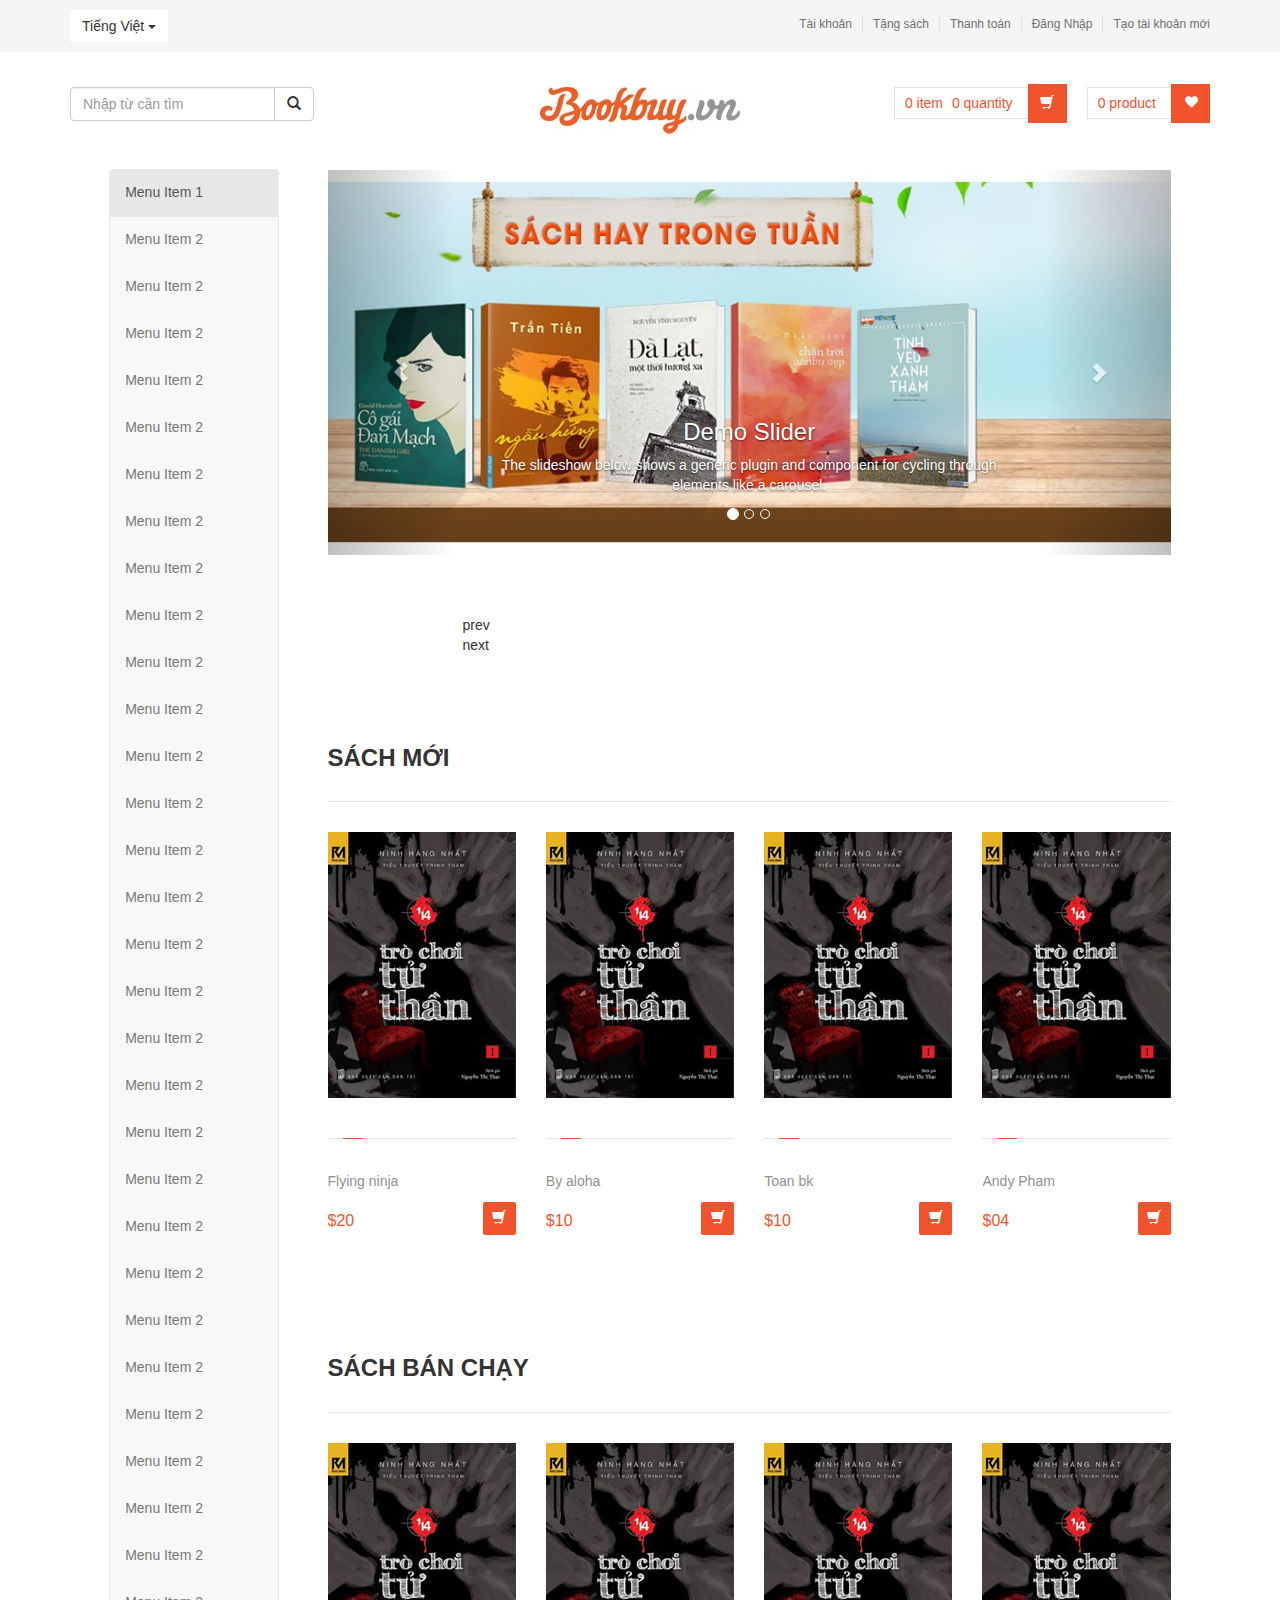
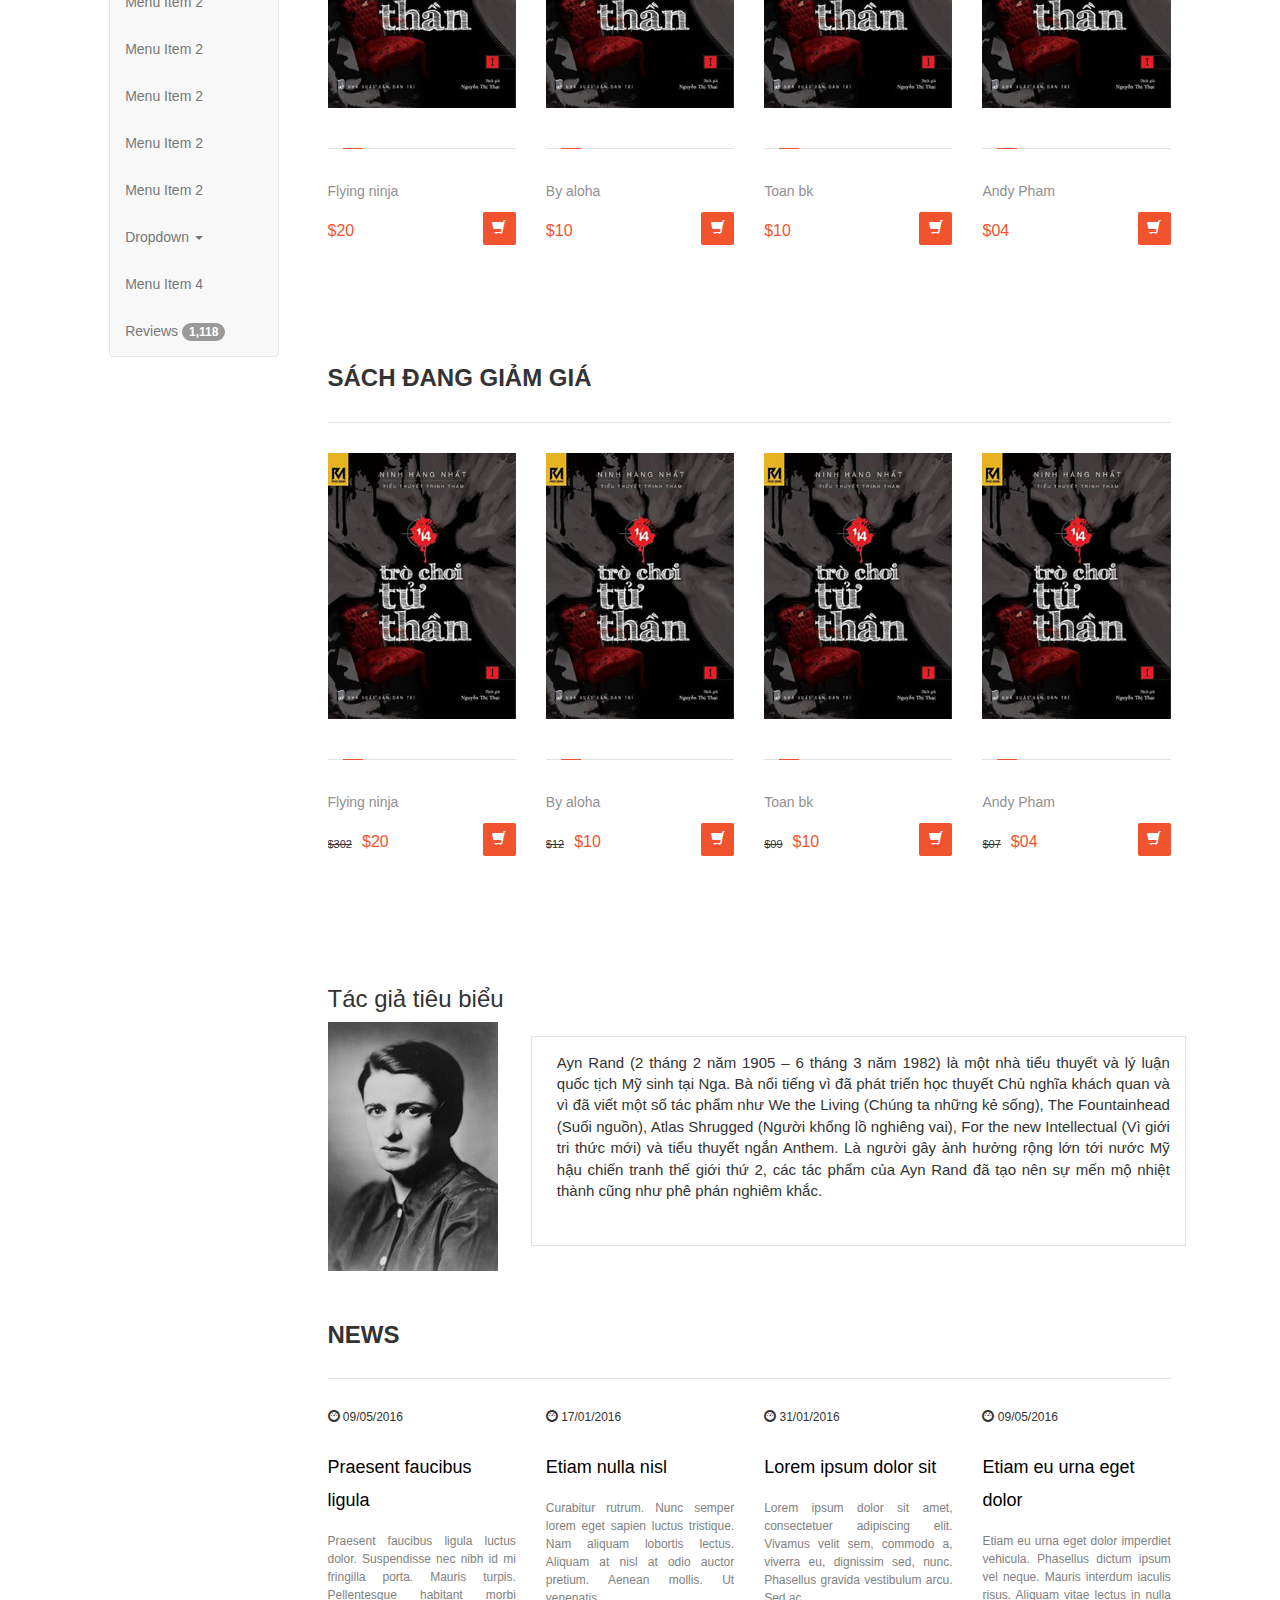
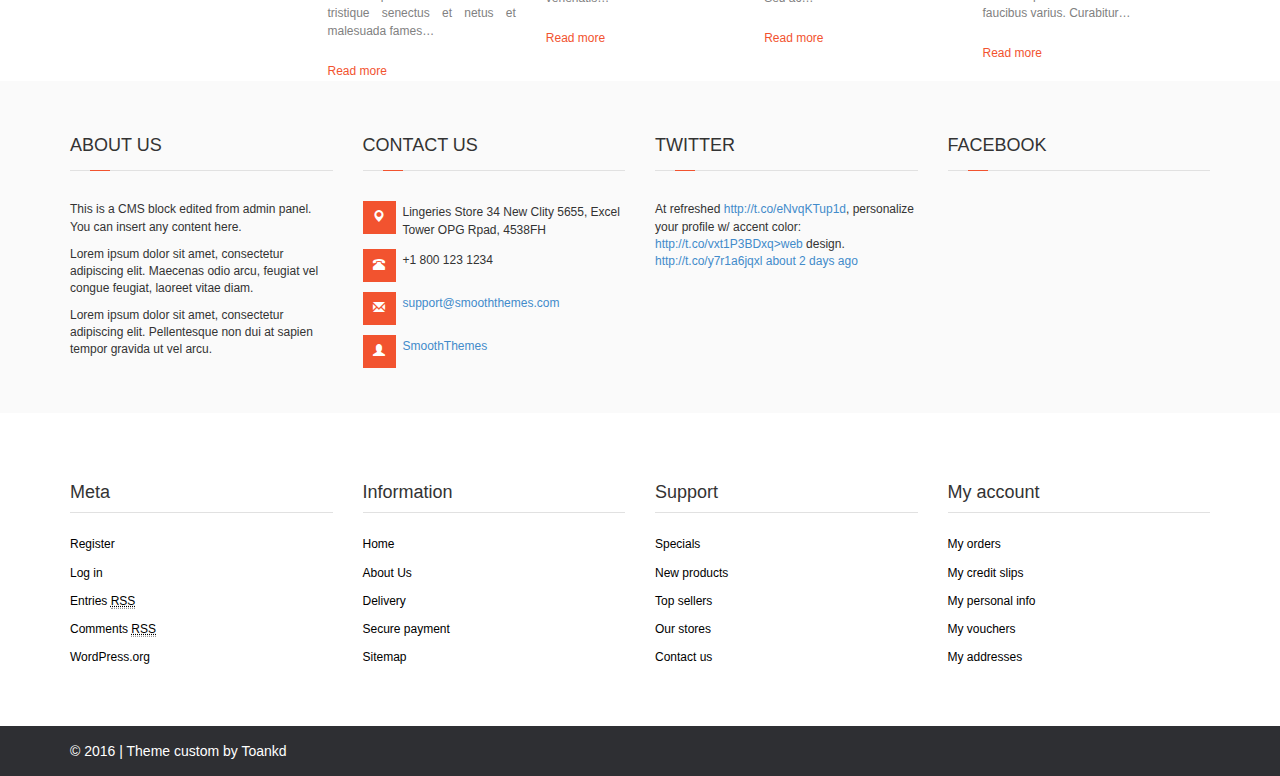
==== Finish/index.html @ 4d261373 "New" ====
<!DOCTYPE html>
<html lang="en">
<head>
	<meta charset="utf-8">
	<meta name="viewport" content="width=device-width, initial-scale=1.0">
	<meta name="description" content="">
	<meta name="author" content="">
	<link rel="shortcut icon" href="ico/favicon.png">
	<title>Jumbotron Template for Bootstrap</title>
	<!-- Bootstrap core CSS -->
	<link href="css/bootstrap.min.css" rel="stylesheet">
	<!-- Custom styles for this template -->
	<link href="css/style.css" rel="stylesheet">
	<link rel="stylesheet" href="owlcarousel/owl.carousel.min.css">
	<link rel="stylesheet" href="owlcarousel/owl.theme.default.min.css">
	<!-- Just for debugging purposes. Don't actually copy this line! -->
	<!--[if lt IE 9]><script src="js/ie8-responsive-file-warning.js"></script><![endif]-->
	<!-- HTML5 shim and Respond.js IE8 support of HTML5 elements and media queries -->
	<!--[if lt IE 9]>
	<script src="https://oss.maxcdn.com/libs/html5shiv/3.7.0/html5shiv.js"></script>
	<script src="https://oss.maxcdn.com/libs/respond.js/1.3.0/respond.min.js"></script>
	<![endif]-->
</head>
<body>
	<header>
		<div class="top-bar">
			<div class="container">
				<div class="row">
					<div class="col-sm-12">
						<div class="pull-left">
							<div class="lang">
								<div class="btn-group">
									<button type="button" class="btn btn-default dropdown-toggle no-border" data-toggle="dropdown">
										Tiếng Việt <span class="caret"></span>
									</button>
									<ul class="dropdown-menu no-border" role="menu">
										<li><a href="#">English</a></li>

									</ul>
								</div>
							</div>
						</div>
						<div class="pull-right">
							<ul class="list-unstyled top-links">
								<li><a href="#">Tài khoản</a></li>
								<li><a href="#">Tặng sách</a></li>
								<li><a href="#">Thanh toán</a></li>
								<li><a href="#">Đăng Nhập</a></li>
								<li><a href="#">Tạo tài khoản mới</a></li>
							</ul>
						</div>
					</div>
				</div>
			</div>
		</div><!--end .top-bar-->

		<div class="main-header">
			<div class="container">
				<div class="row">
					<div class="col-sm-4 search-w">
						<div class="input-group">
							<input type="text" class="form-control" placeholder="Nhập từ cần tìm">
							<span class="input-group-btn">
								<button class="btn btn-default" type="button"><i class="glyphicon glyphicon-search"></i></button>
							</span>
						</div>
					</div>
					<div class="col-sm-4">
						<div class="logo text-center">
							<a href="#"><img src="img/logo-new.jpg" alt="Logo" /></a>
						</div>
					</div>
					<div class="col-sm-4">
						<div class="pull-right">
							<div class="cart-wish-w">
								<div class="cart-w">
									<div class="cart-info">
										<span>
											<strong>0 item</strong>
											<strong>0 quantity</strong>
										</span>
										<a href="#" class="btn-cart">
											<i class="glyphicon glyphicon-shopping-cart"></i>
										</a>
									</div>
								</div>
								<div class="wishlist-w">
									<div class="wishlist-info">
										<span>
											<strong>0 product</strong>
										</span>
										<a href="#" class="btn-cart">
											<i class="glyphicon glyphicon-heart"></i>
										</a>
									</div>
								</div>
							</div>
						</div>
					</div>
				</div>
			</div>
		</div><!--end .header-header-->

		<div class="row">
			<div class="col-sm-2 col-sm-offset-1">
				<div class="sidebar-nav">
					<div class="navbar navbar-default" role="navigation">
						<div class="navbar-header">
							<button type="button" class="navbar-toggle" data-toggle="collapse" data-target=".sidebar-navbar-collapse">
								<span class="sr-only">Toggle navigation</span>
								<span class="icon-bar"></span>
								<span class="icon-bar"></span>
								<span class="icon-bar"></span>
							</button>
							<span class="visible-xs navbar-brand">Sidebar menu</span>
						</div>
						<div class="navbar-collapse collapse sidebar-navbar-collapse">
							<ul class="nav navbar-nav">
								<li class="active"><a href="#">Menu Item 1</a></li>
								<li><a href="#">Menu Item 2</a></li>
								<li><a href="#">Menu Item 2</a></li>
								<li><a href="#">Menu Item 2</a></li>
								<li><a href="#">Menu Item 2</a></li>
								<li><a href="#">Menu Item 2</a></li>
								<li><a href="#">Menu Item 2</a></li>
								<li><a href="#">Menu Item 2</a></li>
								<li><a href="#">Menu Item 2</a></li>
								<li><a href="#">Menu Item 2</a></li>
								<li><a href="#">Menu Item 2</a></li>
								<li><a href="#">Menu Item 2</a></li>
								<li><a href="#">Menu Item 2</a></li>
								<li><a href="#">Menu Item 2</a></li>
								<li><a href="#">Menu Item 2</a></li>
								<li><a href="#">Menu Item 2</a></li>
								<li><a href="#">Menu Item 2</a></li>
								<li><a href="#">Menu Item 2</a></li>
								<li><a href="#">Menu Item 2</a></li>
								<li><a href="#">Menu Item 2</a></li>
								<li><a href="#">Menu Item 2</a></li>

								<li><a href="#">Menu Item 2</a></li>
								<li><a href="#">Menu Item 2</a></li>

								<li><a href="#">Menu Item 2</a></li>
								<li><a href="#">Menu Item 2</a></li>
								<li><a href="#">Menu Item 2</a></li>
								<li><a href="#">Menu Item 2</a></li>
								<li><a href="#">Menu Item 2</a></li>
								<li><a href="#">Menu Item 2</a></li>
								<li><a href="#">Menu Item 2</a></li>
								<li><a href="#">Menu Item 2</a></li>
								<li><a href="#">Menu Item 2</a></li>
								<li><a href="#">Menu Item 2</a></li>
								<li><a href="#">Menu Item 2</a></li>
								<li><a href="#">Menu Item 2</a></li>

								<li class="dropdown">
									<a href="#" class="dropdown-toggle" data-toggle="dropdown">Dropdown <b class="caret"></b></a>
									<ul class="dropdown-menu">
										<li><a href="#">Action</a></li>
										<li><a href="#">Another action</a></li>
										<li><a href="#">Something else here</a></li>
										<li class="divider"></li>
										<li class="dropdown-header">Nav header</li>
										<li class="dropdown">
											<a href="#" class="dropdown-toggle" data-toggle="dropdown">Dropdown <b class="caret"></b></a>
											<ul>
												<li><a href="#">sub2</a></li>
												<li><a href="#">sub2</a></li>
												<li><a href="#">sub2</a></li>
											</ul>

										</li>
										<li><a href="#">One more separated link</a></li>
									</ul>
								</li>
								<li><a href="#">Menu Item 4</a></li>
								<li><a href="#">Reviews <span class="badge">1,118</span></a></li>
							</ul>
						</div><!--/.nav-collapse -->

					</div>
				</div>


			</div>

		</header>

		<div class="row">
			<div class="col-sm-8 col-sm-offset-3">

				<section class="slider">
					<div id="slider-demo" class="carousel slide abc" data-ride="carousel">
						<!-- Indicators -->
						<ol class="carousel-indicators">
							<li data-target="#slider-demo" data-slide-to="0" class="active"></li>
							<li data-target="#slider-demo" data-slide-to="1"></li>
							<li data-target="#slider-demo" data-slide-to="2"></li>
						</ol>
						<!-- Wrapper for slides -->
						<div class="carousel-inner myslide">
							<div class="item active">
								<img src="img/slideb1.jpg" alt="Slider 1">
								<div class="carousel-caption">
									<h3>Demo Slider</h3>
									<p>The slideshow below shows a generic plugin and component for cycling through elements like a carousel.</p>
								</div>
							</div>
							<div class="item">
								<img src="img/slideb2.jpg" alt="Slider"/>
							</div>
							<div class="item">
								<img src="img/slideb3.jpg" alt="Slider"/>
							</div>
						</div>
						<!-- Controls -->
						<a class="left carousel-control" href="#slider-demo" data-slide="prev">
							<span class="glyphicon glyphicon-chevron-left"></span>
						</a>
						<a class="right carousel-control" href="#slider-demo" data-slide="next">
							<span class="glyphicon glyphicon-chevron-right"></span>
						</a>
					</div>
				</section><!--end .slider-->


			</div>
		</div>
		<section class="content">
			<div class="row">
				<div class="col-sm-8 col-sm-offset-3">
					<div class="promo">
						<div class="row owl-carousel">
							
							<div class="col-sm-2">
								<a href="#">
									<img src="img/book.jpg" alt="Promo 1" />
								</a>
							</div>
							<div class="col-sm-2">
								<a href="#">
									<img src="img/book.jpg" alt="Promo 2" />
								</a>
							</div>
							<div class="col-sm-2">
								<a href="#">
									<img src="img/book.jpg" alt="Promo 3" />
								</a>
							</div>
							<div class="col-sm-2">
								<a href="#">
									<img src="img/book.jpg" alt="Promo 3" />
								</a>
							</div>
							<div class="col-sm-2">
								<a href="#">
									<img src="img/book.jpg" alt="Promo 3" />
								</a>
							</div>
							<div class="col-sm-2">
								<a href="#">
									<img src="img/book.jpg" alt="Promo 3" />
								</a>
							</div>
							<div class="col-sm-2">
								<a href="#">
									<img src="img/book.jpg" alt="Promo 3" />
								</a>
							</div>
						</div>
					</div><!--end .promo-->

					<div class="product-lists">
						<div class="row">
							<div class="col-sm-12">
								<h3 class="box-title">Sách Mới</h3>
							</div>
						</div>
						<div class="row">
							<div class="col-sm-3 product-item">
								<div class="image">
									<div class="wishlist">
										<a href="#">
											<i class="glyphicon glyphicon-heart"></i>
										</a>
									</div>
									<a href="#">
										<img src="img/book.jpg" class="img-responsive" alt=""/>
									</a>
									<div class="line"></div>
								</div>
								<div class="title">
									<h2><a href="#">Flying ninja</a></h2>
								</div>
								<div class="info">
									<div class="pull-left">
										<ins>
											<span>$20</span>
										</ins>
									</div>
									<div class="pull-right">
										<a class="btn-cart" href="#">
											<i class="glyphicon glyphicon-shopping-cart"></i>
										</a>
									</div>
								</div>
							</div><!--end .product-item-->


							<div class="col-sm-3 product-item">
								<div class="image">
									<div class="wishlist">
										<a href="#">
											<i class="glyphicon glyphicon-heart"></i>
										</a>
									</div>
									<a href="#">
										<img src="img/book.jpg" class="img-responsive" alt=""/>
									</a>
									<div class="line"></div>
								</div>
								<div class="title">
									<h2><a href="#">By aloha</a></h2>
								</div>
								<div class="info">
									<div class="pull-left">
										<ins>
											<span>$10</span>
										</ins>
									</div>
									<div class="pull-right">
										<a class="btn-cart" href="#">
											<i class="glyphicon glyphicon-shopping-cart"></i>
										</a>
									</div>
								</div>
							</div><!--end .product-item-->


							<div class="col-sm-3 product-item">
								<div class="image">
									<div class="wishlist">
										<a href="#">
											<i class="glyphicon glyphicon-heart"></i>
										</a>
									</div>
									<a href="#">
										<img src="img/book.jpg" class="img-responsive" alt=""/>
									</a>
									<div class="line"></div>
								</div>
								<div class="title">
									<h2><a href="#">Toan bk</a></h2>
								</div>
								<div class="info">
									<div class="pull-left">
										<ins>
											<span>$10</span>
										</ins>
									</div>
									<div class="pull-right">
										<a class="btn-cart" href="#">
											<i class="glyphicon glyphicon-shopping-cart"></i>
										</a>
									</div>
								</div>
							</div><!--end .product-item-->


							<div class="col-sm-3 product-item">
								<div class="image">
									<div class="wishlist">
										<a href="#">
											<i class="glyphicon glyphicon-heart"></i>
										</a>
									</div>
									<a href="#">
										<img src="img/book.jpg" class="img-responsive" alt=""/>
									</a>
									<div class="line"></div>
								</div>
								<div class="title">
									<h2><a href="#">Andy Pham</a></h2>
								</div>
								<div class="info">
									<div class="pull-left">
										<ins>
											<span>$04</span>
										</ins>
									</div>
									<div class="pull-right">
										<a class="btn-cart" href="#">
											<i class="glyphicon glyphicon-shopping-cart"></i>
										</a>
									</div>
								</div>
							</div><!--end .product-item-->

						</div>
					</div><!--end .product-lists-->
					<div class="product-lists">
						<div class="row">
							<div class="col-sm-12">
								<h3 class="box-title">Sách Bán chạy</h3>
							</div>
						</div>
						<div class="row">
							<div class="col-sm-3 product-item">
								<div class="image">
									<div class="wishlist">
										<a href="#">
											<i class="glyphicon glyphicon-heart"></i>
										</a>
									</div>
									<a href="#">
										<img src="img/book.jpg" class="img-responsive" alt=""/>
									</a>
									<div class="line"></div>
								</div>
								<div class="title">
									<h2><a href="#">Flying ninja</a></h2>
								</div>
								<div class="info">
									<div class="pull-left">
										<ins>
											<span>$20</span>
										</ins>
									</div>
									<div class="pull-right">
										<a class="btn-cart" href="#">
											<i class="glyphicon glyphicon-shopping-cart"></i>
										</a>
									</div>
								</div>
							</div><!--end .product-item-->


							<div class="col-sm-3 product-item">
								<div class="image">
									<div class="wishlist">
										<a href="#">
											<i class="glyphicon glyphicon-heart"></i>
										</a>
									</div>
									<a href="#">
										<img src="img/book.jpg" class="img-responsive" alt=""/>
									</a>
									<div class="line"></div>
								</div>
								<div class="title">
									<h2><a href="#">By aloha</a></h2>
								</div>
								<div class="info">
									<div class="pull-left">
										<ins>
											<span>$10</span>
										</ins>
									</div>
									<div class="pull-right">
										<a class="btn-cart" href="#">
											<i class="glyphicon glyphicon-shopping-cart"></i>
										</a>
									</div>
								</div>
							</div><!--end .product-item-->


							<div class="col-sm-3 product-item">
								<div class="image">
									<div class="wishlist">
										<a href="#">
											<i class="glyphicon glyphicon-heart"></i>
										</a>
									</div>
									<a href="#">
										<img src="img/book.jpg" class="img-responsive" alt=""/>
									</a>
									<div class="line"></div>
								</div>
								<div class="title">
									<h2><a href="#">Toan bk</a></h2>
								</div>
								<div class="info">
									<div class="pull-left">
										<ins>
											<span>$10</span>
										</ins>
									</div>
									<div class="pull-right">
										<a class="btn-cart" href="#">
											<i class="glyphicon glyphicon-shopping-cart"></i>
										</a>
									</div>
								</div>
							</div><!--end .product-item-->


							<div class="col-sm-3 product-item">
								<div class="image">
									<div class="wishlist">
										<a href="#">
											<i class="glyphicon glyphicon-heart"></i>
										</a>
									</div>
									<a href="#">
										<img src="img/book.jpg" class="img-responsive" alt=""/>
									</a>
									<div class="line"></div>
								</div>
								<div class="title">
									<h2><a href="#">Andy Pham</a></h2>
								</div>
								<div class="info">
									<div class="pull-left">
										<ins>
											<span>$04</span>
										</ins>
									</div>
									<div class="pull-right">
										<a class="btn-cart" href="#">
											<i class="glyphicon glyphicon-shopping-cart"></i>
										</a>
									</div>
								</div>
							</div><!--end .product-item-->

						</div>
					</div><!--end .product-lists2-->

					<div class="product-lists">
						<div class="row">
							<div class="col-sm-12">
								<h3 class="box-title">Sách đang giảm giá</h3>
							</div>
						</div>
						<div class="row">
							<div class="col-sm-3 product-item">
								<div class="image">
									<div class="wishlist">
										<a href="#">
											<i class="glyphicon glyphicon-heart"></i>
										</a>
									</div>
									<a href="#">
										<img src="img/book.jpg" class="img-responsive" alt=""/>
									</a>
									<div class="line"></div>
								</div>
								<div class="title">
									<h2><a href="#">Flying ninja</a></h2>
								</div>
								<div class="info">
									<div class="pull-left">
										<del>
											<span>$302</span>
										</del>
										<ins>
											<span>$20</span>
										</ins>
									</div>
									<div class="pull-right">
										<a class="btn-cart" href="#">
											<i class="glyphicon glyphicon-shopping-cart"></i>
										</a>
									</div>
								</div>
							</div><!--end .product-item-->


							<div class="col-sm-3 product-item">
								<div class="image">
									<div class="wishlist">
										<a href="#">
											<i class="glyphicon glyphicon-heart"></i>
										</a>
									</div>
									<a href="#">
										<img src="img/book.jpg" class="img-responsive" alt=""/>
									</a>
									<div class="line"></div>
								</div>
								<div class="title">
									<h2><a href="#">By aloha</a></h2>
								</div>
								<div class="info">
									<div class="pull-left">
										<del>
											<span>$12</span>
										</del>
										<ins>
											<span>$10</span>
										</ins>
									</div>
									<div class="pull-right">
										<a class="btn-cart" href="#">
											<i class="glyphicon glyphicon-shopping-cart"></i>
										</a>
									</div>
								</div>
							</div><!--end .product-item-->


							<div class="col-sm-3 product-item">
								<div class="image">
									<div class="wishlist">
										<a href="#">
											<i class="glyphicon glyphicon-heart"></i>
										</a>
									</div>
									<a href="#">
										<img src="img/book.jpg" class="img-responsive" alt=""/>
									</a>
									<div class="line"></div>
								</div>
								<div class="title">
									<h2><a href="#">Toan bk</a></h2>
								</div>
								<div class="info">
									<div class="pull-left">
										<del>
											<span>$09</span>
										</del>
										<ins>
											<span>$10</span>
										</ins>
									</div>
									<div class="pull-right">
										<a class="btn-cart" href="#">
											<i class="glyphicon glyphicon-shopping-cart"></i>
										</a>
									</div>
								</div>
							</div><!--end .product-item-->


							<div class="col-sm-3 product-item">
								<div class="image">
									<div class="wishlist">
										<a href="#">
											<i class="glyphicon glyphicon-heart"></i>
										</a>
									</div>
									<a href="#">
										<img src="img/book.jpg" class="img-responsive" alt=""/>
									</a>
									<div class="line"></div>
								</div>
								<div class="title">
									<h2><a href="#">Andy Pham</a></h2>
								</div>
								<div class="info">
									<div class="pull-left">
										<del>
											<span>$07</span>
										</del>
										<ins>
											<span>$04</span>
										</ins>
									</div>
									<div class="pull-right">
										<a class="btn-cart" href="#">
											<i class="glyphicon glyphicon-shopping-cart"></i>
										</a>
									</div>
								</div>
							</div><!--end .product-item-->

						</div>
					</div><!--end .product-lists3-->

					<div class="about">
						<div class="row">
							<div class="col-sm-3 about-w">

									<h3>Tác giả tiêu biểu</h3>
									<img src="img/tacgia.jpg" alt="Tác giả">
							</div>
							<div class="col-sm-9 shop-about">
								<p>
									Ayn Rand (2 tháng 2 năm 1905 – 6 tháng 3 năm 1982) là một nhà tiểu thuyết và lý luận quốc tịch Mỹ sinh tại Nga. Bà nổi tiếng vì đã phát triển học thuyết Chủ nghĩa khách quan và vì đã viết một số tác phẩm như We the Living (Chúng ta những kẻ sống), The Fountainhead (Suối nguồn), Atlas Shrugged (Người khổng lồ nghiêng vai), For the new Intellectual (Vì giới tri thức mới) và tiểu thuyết ngắn Anthem. Là người gây ảnh hưởng rộng lớn tới nước Mỹ hậu chiến tranh thế giới thứ 2, các tác phẩm của Ayn Rand đã tạo nên sự mến mộ nhiệt thành cũng như phê phán nghiêm khắc.
								</p>
							</div>
						</div>
					</div><!--end .about-->

					<div class="new-lists">
						<div class="row">
							<div class="col-sm-12">
								<h3 class="box-title">News</h3>
							</div>
						</div>
						<div class="row">
							<div class="col-sm-3 news-item">
								<span class="date">
									<i class="glyphicon glyphicon-dashboard"></i>
									09/05/2016
								</span>
								<h2><a href="#">Praesent faucibus ligula</a></h2>
								<p class="excerpt">
									Praesent faucibus ligula luctus dolor. Suspendisse nec nibh id mi fringilla porta. Mauris turpis. Pellentesque habitant morbi tristique senectus et netus et malesuada fames…
								</p>
								<a href="#" class="read-more">Read more</a>
							</div><!--end .news-item-->
							<div class="col-sm-3 news-item">
								<span class="date">
									<i class="glyphicon glyphicon-dashboard"></i>
									17/01/2016
								</span>
								<h2><a href="#">Etiam nulla nisl</a></h2>
								<p class="excerpt">
									Curabitur rutrum. Nunc semper lorem eget sapien luctus tristique. Nam aliquam lobortis lectus. Aliquam at nisl at odio auctor pretium. Aenean mollis. Ut venenatis…
								</p>
								<a href="#" class="read-more">Read more</a>
							</div><!--end .news-item-->
							<div class="col-sm-3 news-item">
								<span class="date">
									<i class="glyphicon glyphicon-dashboard"></i>
									31/01/2016
								</span>
								<h2><a href="#">Lorem ipsum dolor sit</a></h2>
								<p class="excerpt">
									Lorem ipsum dolor sit amet, consectetuer adipiscing elit. Vivamus velit sem, commodo a, viverra eu, dignissim sed, nunc. Phasellus gravida vestibulum arcu. Sed ac…
								</p>
								<a href="#" class="read-more">Read more</a>
							</div><!--end .news-item-->
							<div class="col-sm-3 news-item">
								<span class="date">
									<i class="glyphicon glyphicon-dashboard"></i>
									09/05/2016
								</span>
								<h2><a href="#">Etiam eu urna eget dolor</a></h2>
								<p class="excerpt">
									Etiam eu urna eget dolor imperdiet vehicula. Phasellus dictum ipsum vel neque. Mauris interdum iaculis risus. Aliquam vitae lectus in nulla faucibus varius. Curabitur…
								</p>
								<a href="#" class="read-more">Read more</a>
							</div><!--end .news-item-->
						</div>
					</div><!--end .new-lists-->
				</div>
			</div>
		</section><!--end .content-->
	</div>
	<!-- endrowmain -->


	<footer class="footer">
		<div class="footer-custom">
			<div class="container">
				<div class="row">
					<div class="col-sm-3">
						<div class="title">
							<h3>About us</h3>
							<div class="line"></div>
						</div>
						<div class="content">
							<p>
								This is a CMS block edited from admin panel. You can insert any content here.
							</p>
							<p>
								Lorem ipsum dolor sit amet, consectetur adipiscing elit. Maecenas odio arcu, feugiat vel congue feugiat, laoreet vitae diam.
							</p>
							<p>
								Lorem ipsum dolor sit amet, consectetur adipiscing elit. Pellentesque non dui at sapien tempor gravida ut vel arcu.
							</p>
						</div>
					</div>

					<div class="col-sm-3 contact-us">
						<div class="title">
							<h3>Contact US</h3>
							<div class="line"></div>
						</div>
						<div class="content">
							<div class="item">
								<div class="icon">
									<i class="glyphicon glyphicon-map-marker"></i>
								</div>
								<div class="info">
									Lingeries Store 34 New Clity 5655, Excel Tower OPG Rpad, 4538FH
								</div>
							</div>
							<div class="item">
								<div class="icon">
									<i class="glyphicon glyphicon-phone-alt"></i>
								</div>
								<div class="info">
									+1 800 123 1234
								</div>
							</div>
							<div class="item">
								<div class="icon">
									<i class="glyphicon glyphicon-envelope"></i>
								</div>
								<div class="info">
									<a href="#">support@smooththemes.com</a>
								</div>
							</div>
							<div class="item">
								<div class="icon">
									<i class="glyphicon glyphicon-user"></i>
								</div>
								<div class="info">
									<a href="#">SmoothThemes</a>
								</div>
							</div>
						</div>
					</div>

					<div class="col-sm-3">
						<div class="title">
							<h3>Twitter</h3>
							<div class="line"></div>
						</div>
						<div class="content">
							<div class="tweet-content">
								At refreshed
								<a target="_blank" href="http://t.co/eNvqKTup1d">http://t.co/eNvqKTup1d</a>, personalize your profile w/ accent color:
								<a target="_blank" href="http://t.co/vxt1P3BDxq&gt;web">http://t.co/vxt1P3BDxq&gt;web</a> design.
								<a target="_blank" href="http://t.co/y7r1a6jqxl">http://t.co/y7r1a6jqxl</a>
								<span class="time">
									<a target="_blank" title="" href="http://twitter.com/783214/status/422841285339131904"> about 2 days ago</a>
								</span>
							</div>
						</div>
					</div>

					<div class="col-sm-3">
						<div class="title">
							<h3>Facebook</h3>
							<div class="line"></div>
						</div>
						<div class="content">

						</div>
					</div>
				</div>
			</div>
		</div>
		<div class="footer-links">
			<div class="container">
				<div class="row">
					<div class="col-sm-3">
						<h3>Meta</h3>
						<ul class="list-unstyled">
							<li><a href="#">Register</a></li>
							<li><a href="#">Log in</a></li>
							<li>
								<a href="#" title="Syndicate this site using RSS 2.0">Entries <abbr title="Really Simple Syndication">RSS</abbr></a>
							</li>
							<li>
								<a href="#" title="The latest comments to all posts in RSS">Comments <abbr title="Really Simple Syndication">RSS</abbr>
								</a>
							</li>
							<li>
								<a href="#" title="Powered by WordPress, state-of-the-art semantic personal publishing platform.">WordPress.org</a>
							</li>
						</ul>
					</div>

					<div class="col-sm-3">
						<h3>Information</h3>
						<ul class="list-unstyled">
							<li><a href="#">Home</a></li>
							<li><a href="#">About Us</a></li>
							<li><a href="#">Delivery</a></li>
							<li><a href="#">Secure payment</a></li>
							<li><a href="#">Sitemap</a></li>
						</ul>
					</div>

					<div class="col-sm-3">
						<h3>Support</h3>
						<ul class="list-unstyled">
							<li><a href="#">Specials</a></li>
							<li><a href="#">New products</a></li>
							<li><a href="#">Top sellers</a></li>
							<li><a href="#">Our stores</a></li>
							<li><a href="#">Contact us</a></li>
						</ul>
					</div>

					<div class="col-sm-3">
						<h3>My account</h3>
						<ul class="list-unstyled">
							<li><a href="#">My orders</a></li>
							<li><a href="#">My credit slips</a></li>
							<li><a href="#">My personal info</a></li>
							<li><a href="#">My vouchers</a></li>
							<li><a href="#">My addresses</a></li>
						</ul>
					</div>
				</div>
			</div>
		</div>
		<div class="footer-copyright">
			<div class="container">
				<div class="row">
					<div class="col-sm-12">
						<p>&copy; 2016 | Theme custom by Toankd</p>
					</div>
				</div>
			</div>
		</div>
	</footer><!--end .footer-->
	<script src="http://code.jquery.com/jquery-2.0.3.min.js"></script>
	<script src="js/bootstrap.min.js"></script>
	<script src="js/main.js"></script>
	<script src="js/owl.carousel.min.js"></script>
</body>
</html>
---- Finish/css/style.css ----
/*reset*/
.no-border{
	border: none;
	border-radius: 0px;
}
/*top-bar*/
.top-bar{
	background: #F5F5F5;
	padding: 10px 0px;
}

.top-bar .lang{
	font-size: 11px;
}

.top-bar .lang button{
	border: none;
	border-radius: 0px;
}

.top-bar .lang ul.dropdown-menu{
	margin-top: 0px;
}

.top-links{
	margin: 6px 0px 0px;
}

.top-links li{
	float: left;
	font-size: 12px;
	padding: 0px 10px;
	border-right: 1px solid #e1e1e1;
}

.top-links li:last-child{
	border: none;
	padding-right: 0px;
}

.top-links li a{
	color: #716E6E;
}

/* Main-header */
.main-header{
	padding: 35px 0px;
}


.main-header .search-w input[type=text]{
	width: 205px;
}

.main-header .search-w button{
	margin-right: -38px;
}


.cart-w,.wishlist-w{
	float: left;
}

.cart-w{
	margin: 0px 20px 0px 0px;
}

.cart-wish-w span{
	border: 1px solid #e1e1e1;
	padding: 5px 10px;
	display: block;
	float: left;
	border-right: none;
}
.cart-wish-w span strong{
	font: 12px;
	font-weight: normal;
	color: #F2532F;
	padding: 0px 5px 0px 0px;
}

.cart-wish-w a{
	display: block;
	float: left;
	width: 39px;
	height: 39px;
	line-height: 39px;
	text-align: center;
	color: #fff;
	background: #F2532F;
	margin-top: -3px;
}

/*main-nav*/
.sidebar-nav {
	position: absolute;
	height: auto;
	width: 170px;
}
.sidebar-nav .navbar .navbar-collapse {
    padding: 0;
    max-height: none;
  }
  .sidebar-nav .navbar ul {
    float: none;
  }
 .dropdown-menu {
left: 12em !important;
top: -6em !important;
}
  .sidebar-nav .navbar ul:not {
    display: block;
  }
  .sidebar-nav .navbar li {
    float: none;
    display: block;
  }
  .sidebar-nav .navbar li a {
    padding-top: 12px;
      }
/*slider*/
.slider{
	margin: 0px 0px 0px 0px;
}
.myslide .item img{
	size:100%;
}
/*content*/
section.content{
	height: auto;
	margin-top: 60px;
	padding: -1000px 0px 100px;
}

/*promo*/
.promo{
	margin-bottom: 30px;
}
.promo img{
	width: 100%;
}

/*product-list*/
h3.box-title{
	text-align: left;
	font-weight: bold;
	padding-bottom: 30px;
	border-bottom: 1px solid #e1e1e1;
	margin-bottom: 30px;
	text-transform: uppercase;
}

.product-lists{
	margin-bottom: 100px;
}

.product-item{
	position: relative;
}

.product-item .image img{
	border-bottom: 1px solid #e1e1e1;
	padding-bottom: 40px;
}

.product-item .image .line{
	width: 20px;
	height: 1px;
	background: #F2532F;
	margin: -1px 0px 0px 15px;
}

.product-item:hover .image .line{
	transition:width 2s;
	width: 90%;
}

.product-item .image .wishlist{
	position: absolute;
	top: 220px;
	right: 25px;
	display: none;
}

.product-item:hover .image .wishlist{
	display: block;
}


.product-item .image .wishlist a{
	display: block;
	width: 33px;
	height: 33px;
	line-height: 33px;
	color: #fff;
	background: #F2532F;
	text-align: center;
	border-radius: 2px;
}

.product-item .image .wishlist a:hover{
	background: #000;
	transition: all 200ms ease-in-out 0s;
}

.product-item .title a{
	font-size: 14px;
	font-weight: normal;
	color: #928F8F;
}

.product-item .title a:hover{
	color: #000;
}


.product-item .info{
	overflow: hidden;
}

.product-item .info .pull-left{
	margin-top: 8px;
}

.product-item .info del{
	display: block;
	float: left;
	font-size: 11px;
	margin: 0px 10px 0px 0px;
	padding-top: 6px;
}

.product-item .info ins{
	text-decoration: none;
	font-size: 16px;
	color: #F2532F;
}

.product-item .btn-cart{
	display: block;
	width: 33px;
	height: 33px;
	line-height: 33px;
	color: #fff;
	text-align: center;
	border-radius: 2px;
	background: #F2532F;
}


/*about*/
.about{
	margin-bottom: 30px;
	margin-top: 40px;
}
.about-w{
	padding-right: 0px;
	margin-top: 10px;
}
.form-about{
	background: #2E2F33;
	height: 157px;
	padding: 20px 10px 0px 25px;
}

.form-about h3{
	font-size: 18px;
	color: #fff;
	text-transform: uppercase;
	margin: 0px 0px 20px 0px;
}

.form-about a{
	background: #000;
	color: #fff;
}


.shop-about{
	border: 1px solid #e1e1e1;
	height: 210px;
	padding-left: 25px;
	margin-top: 80px;
}

.shop-about p{
	padding: 15px 0px;
	font-size: 15px;
	text-align: justify;
}


/*news */
.news-item span{
	display: block;
	font-size: 12px;
}

.news-item h2 a{
	color: #000000;
	font-size: 18px;
}

.news-item h2 a:hover{
	color: #F2532F;
}

.news-item p.excerpt{
	padding: 10px 0px;
	font-size: 12px;
	line-height: 18px;
	color: #818181;
	text-align: justify;
}

.news-item .read-more{
	font-size: 12px;
	color: #F2532F;
}

/*footer*/
.footer-custom{
	background: #FAFAFA;
	padding: 35px 0px;
	font-size: 12px;
}

.footer-custom .title{
	position: relative;

}

.footer-custom .title h3{
	font-size: 18px;
	margin-bottom: 30px;
	padding-bottom: 15px;
	border-bottom: 1px solid #e1e1e1;
	text-transform: uppercase;
}

.footer-custom .title .line{
	width: 20px;
	height: 1px;
	background: #F2532F;
	position: absolute;
	bottom: 0px;
	left: 20px;
}
.contact-us{
	margin: 0px;
}
.contact-us .item{
	overflow: hidden;
	margin: 0px 0px 10px;
}

.contact-us .item .icon{
	float: left;
	width: 33px;
	height: 33px;
	line-height: 33px;
	color: #fff;
	background: #F2532F;
	text-align: center;
}


.contact-us .item .info{
	padding: 3px 0px 0px 40px;
}

.footer-links{
	padding: 50px 0px;
}

.footer-links h3{
	font-size: 18px;
	border-bottom: 1px solid #e1e1e1;
	padding-bottom: 10px;
	margin-bottom: 20px;
}

.footer-links ul li{
	margin: 0px 0px 8px 0px;
}

.footer-links ul li a{
	font-size: 12px;
	color: #000;
}

.footer-copyright{
	background: #2E2F33;
	padding: 15px 0px;
}

.footer-copyright p{
	color: #fff;
	margin: 0px;
}


/*#01DFD7*/
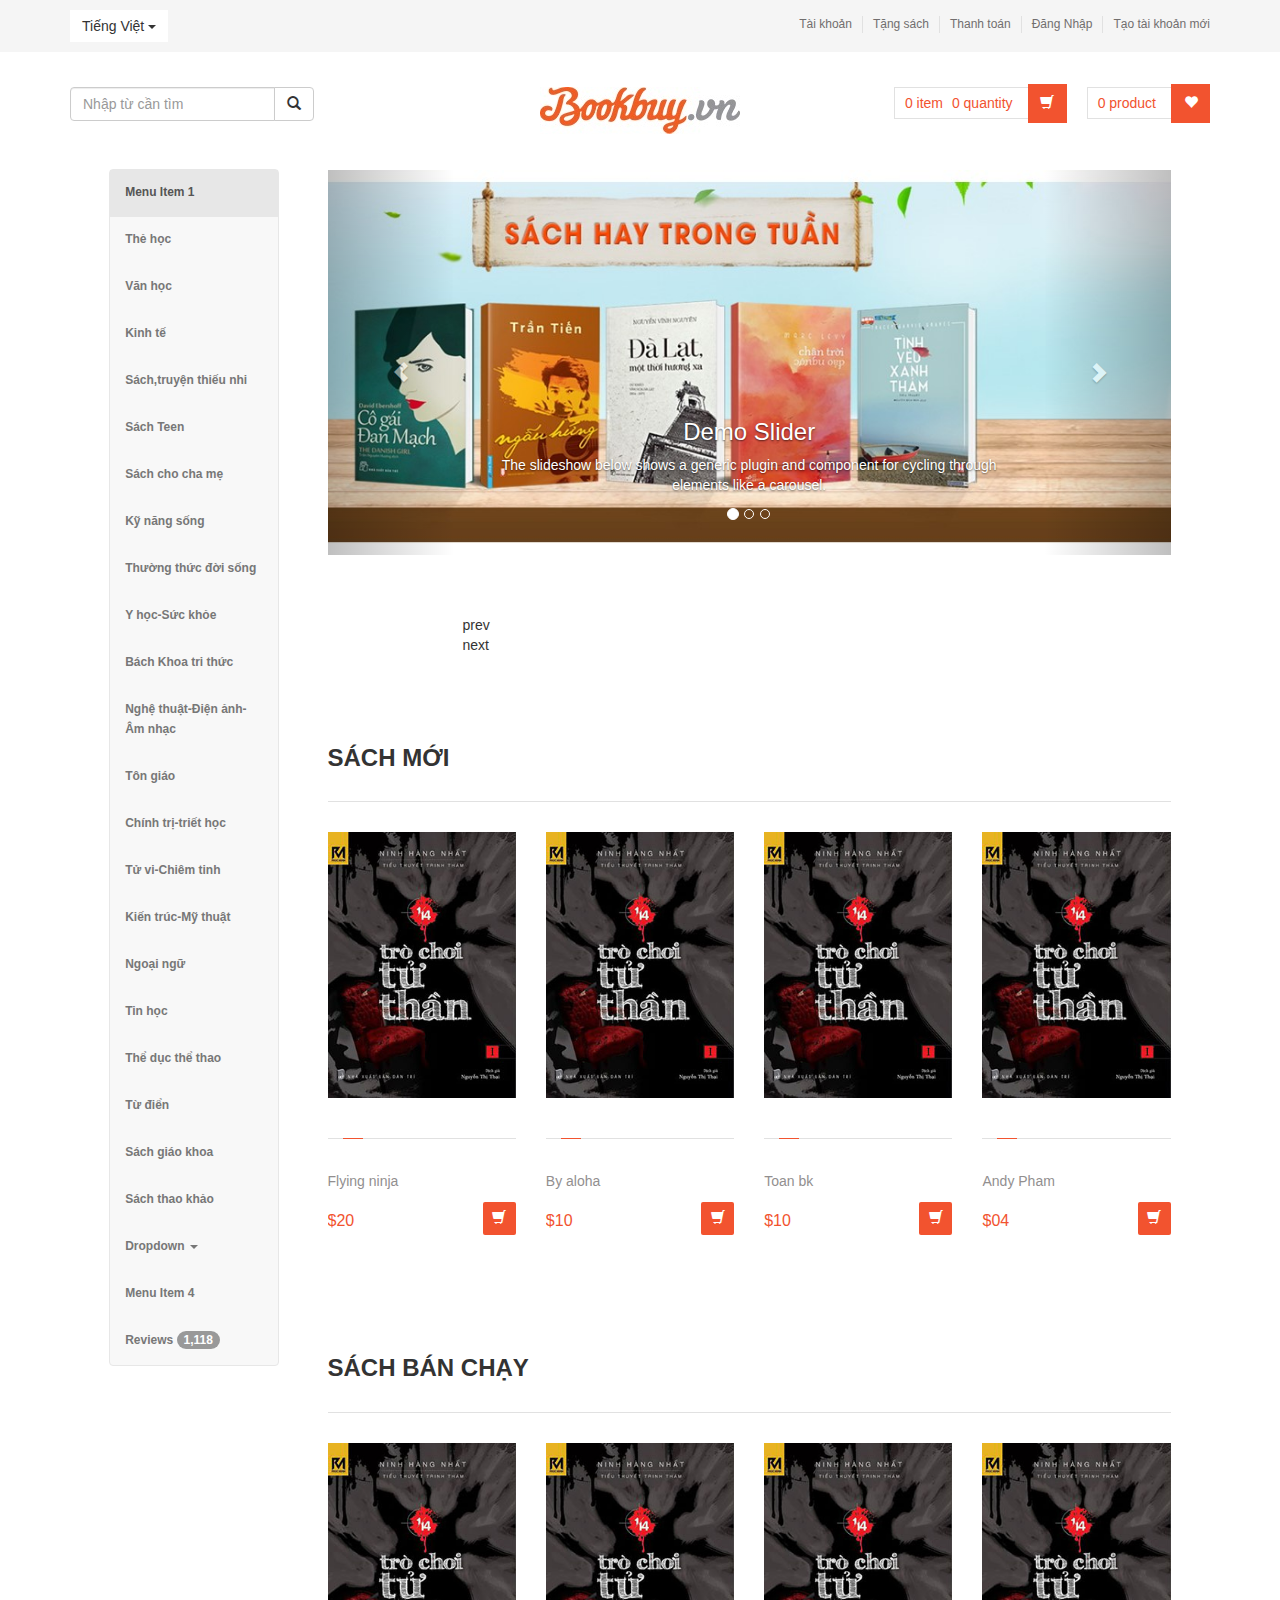
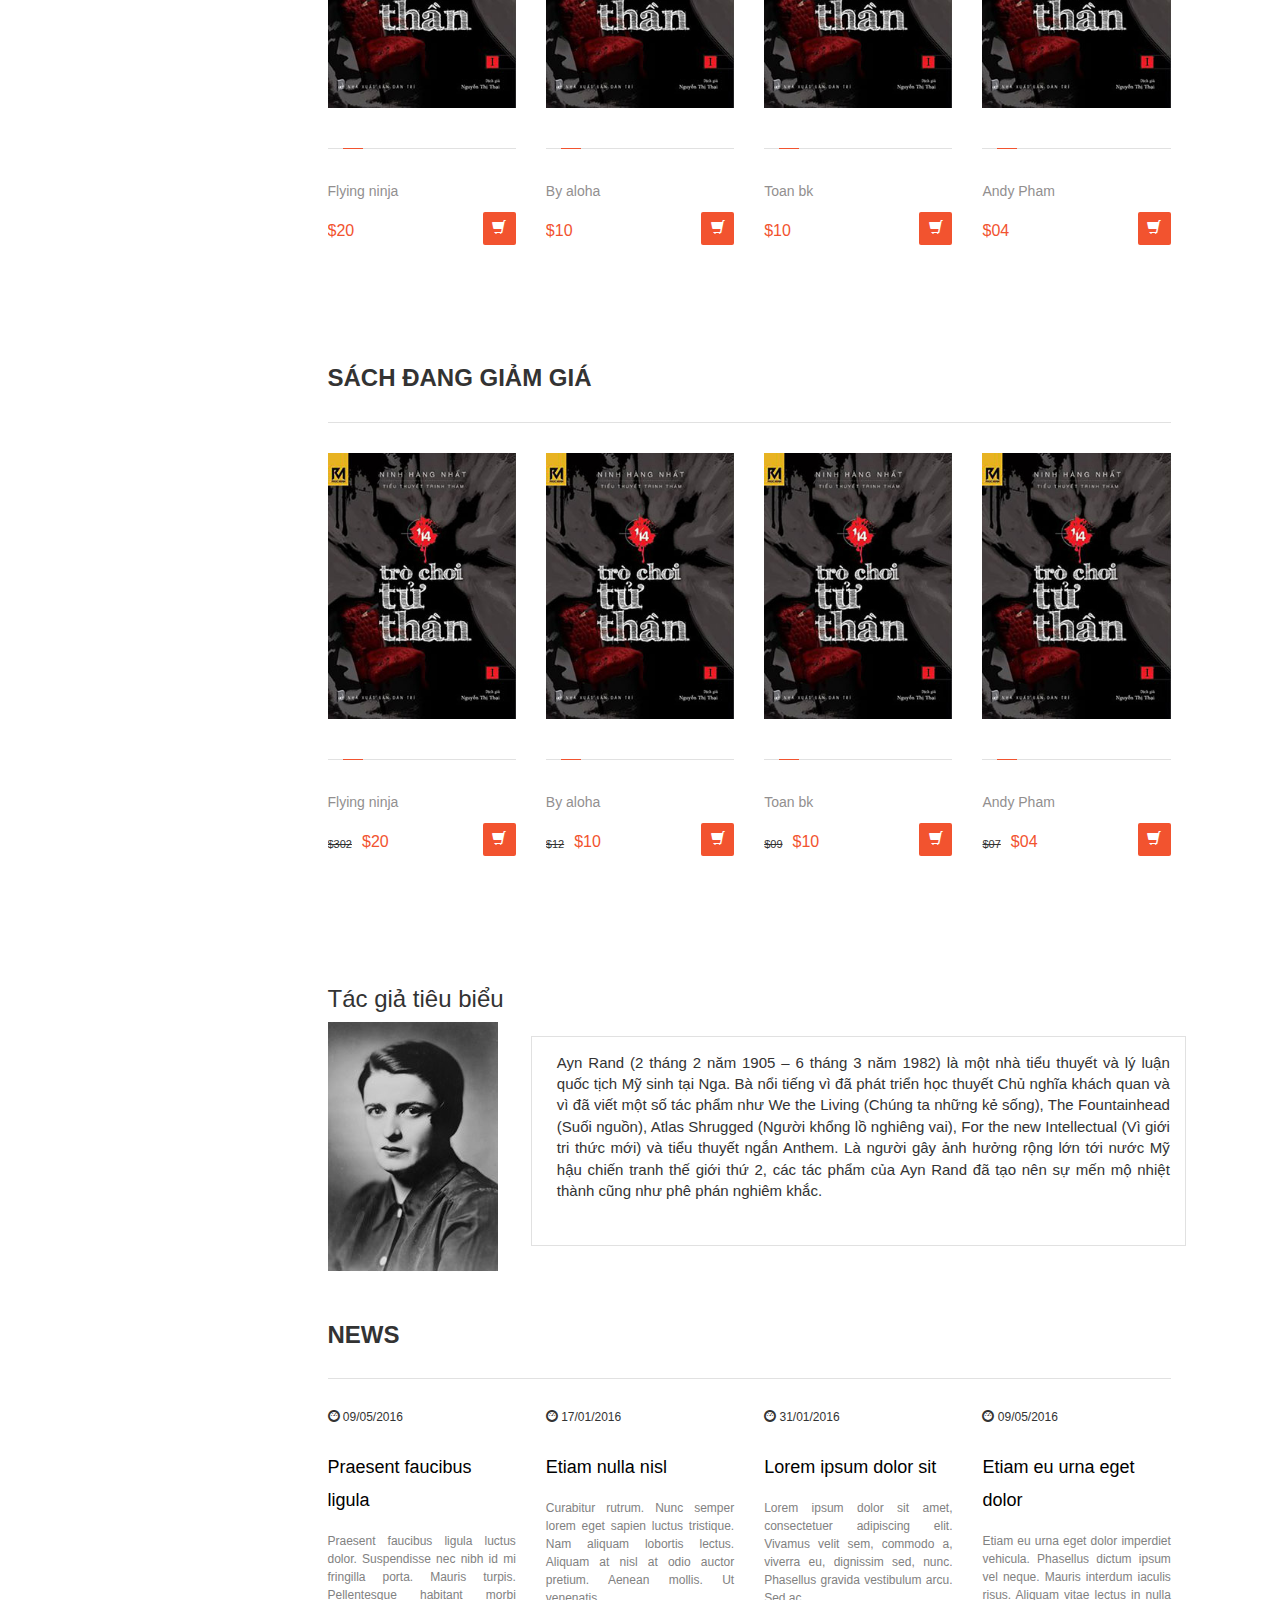
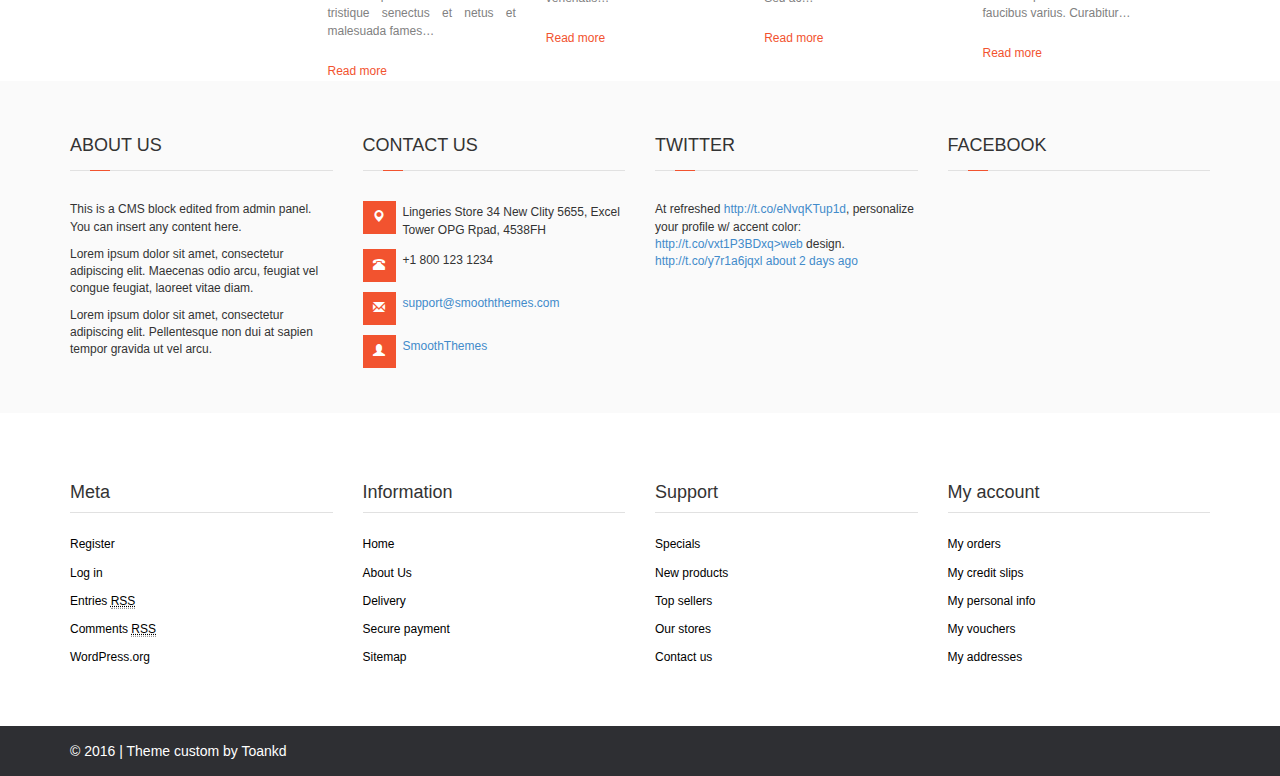
==== commit 29292dd6: "ver1.1" ====
--- a/Finish/index.html
+++ b/Finish/index.html
@@ -117,43 +117,27 @@
 						<div class="navbar-collapse collapse sidebar-navbar-collapse">
 							<ul class="nav navbar-nav">
 								<li class="active"><a href="#">Menu Item 1</a></li>
-								<li><a href="#">Menu Item 2</a></li>
-								<li><a href="#">Menu Item 2</a></li>
-								<li><a href="#">Menu Item 2</a></li>
-								<li><a href="#">Menu Item 2</a></li>
-								<li><a href="#">Menu Item 2</a></li>
-								<li><a href="#">Menu Item 2</a></li>
-								<li><a href="#">Menu Item 2</a></li>
-								<li><a href="#">Menu Item 2</a></li>
-								<li><a href="#">Menu Item 2</a></li>
-								<li><a href="#">Menu Item 2</a></li>
-								<li><a href="#">Menu Item 2</a></li>
-								<li><a href="#">Menu Item 2</a></li>
-								<li><a href="#">Menu Item 2</a></li>
-								<li><a href="#">Menu Item 2</a></li>
-								<li><a href="#">Menu Item 2</a></li>
-								<li><a href="#">Menu Item 2</a></li>
-								<li><a href="#">Menu Item 2</a></li>
-								<li><a href="#">Menu Item 2</a></li>
-								<li><a href="#">Menu Item 2</a></li>
-								<li><a href="#">Menu Item 2</a></li>
-
-								<li><a href="#">Menu Item 2</a></li>
-								<li><a href="#">Menu Item 2</a></li>
-
-								<li><a href="#">Menu Item 2</a></li>
-								<li><a href="#">Menu Item 2</a></li>
-								<li><a href="#">Menu Item 2</a></li>
-								<li><a href="#">Menu Item 2</a></li>
-								<li><a href="#">Menu Item 2</a></li>
-								<li><a href="#">Menu Item 2</a></li>
-								<li><a href="#">Menu Item 2</a></li>
-								<li><a href="#">Menu Item 2</a></li>
-								<li><a href="#">Menu Item 2</a></li>
-								<li><a href="#">Menu Item 2</a></li>
-								<li><a href="#">Menu Item 2</a></li>
-								<li><a href="#">Menu Item 2</a></li>
-
+								<li><a href="#">Thẻ học</a></li>
+								<li><a href="#">Văn học</a></li>
+								<li><a href="#">Kinh tế</a></li>
+								<li><a href="#">Sách,truyện thiếu nhi</a></li>
+								<li><a href="#">Sách Teen</a></li>
+								<li><a href="#">Sách cho cha mẹ</a></li>
+								<li><a href="#">Kỹ năng sống</a></li>
+								<li><a href="#">Thường thức đời sống</a></li>
+								<li><a href="#">Y học-Sức khỏe</a></li>
+								<li><a href="#">Bách Khoa tri thức</a></li>
+								<li><a href="#">Nghệ thuật-Điện ảnh-Âm nhạc</a></li>
+								<li><a href="#">Tôn giáo</a></li>
+								<li><a href="#">Chính trị-triết học</a></li>
+								<li><a href="#">Tử vi-Chiêm tinh</a></li>
+								<li><a href="#">Kiến trúc-Mỹ thuật</a></li>
+								<li><a href="#">Ngoại ngữ</a></li>
+								<li><a href="#">Tin học</a></li>
+								<li><a href="#">Thể dục thể thao</a></li>
+								<li><a href="#">Từ điển</a></li>
+								<li><a href="#">Sách giáo khoa</a></li>
+								<li><a href="#">Sách thao khảo</a></li>
 								<li class="dropdown">
 									<a href="#" class="dropdown-toggle" data-toggle="dropdown">Dropdown <b class="caret"></b></a>
 									<ul class="dropdown-menu">
@@ -164,7 +148,7 @@
 										<li class="dropdown-header">Nav header</li>
 										<li class="dropdown">
 											<a href="#" class="dropdown-toggle" data-toggle="dropdown">Dropdown <b class="caret"></b></a>
-											<ul>
+											<ul class "dropdown-sub-menu">
 												<li><a href="#">sub2</a></li>
 												<li><a href="#">sub2</a></li>
 												<li><a href="#">sub2</a></li>
--- a/Finish/css/style.css
+++ b/Finish/css/style.css
@@ -104,7 +104,7 @@
   .sidebar-nav .navbar ul {
     float: none;
   }
- .dropdown-menu {
+.dropdown-menu{
 left: 12em !important;
 top: -6em !important;
 }
@@ -117,6 +117,8 @@
   }
   .sidebar-nav .navbar li a {
     padding-top: 12px;
+    font-size: 12px;
+    font-weight: bold;
       }
 /*slider*/
 .slider{
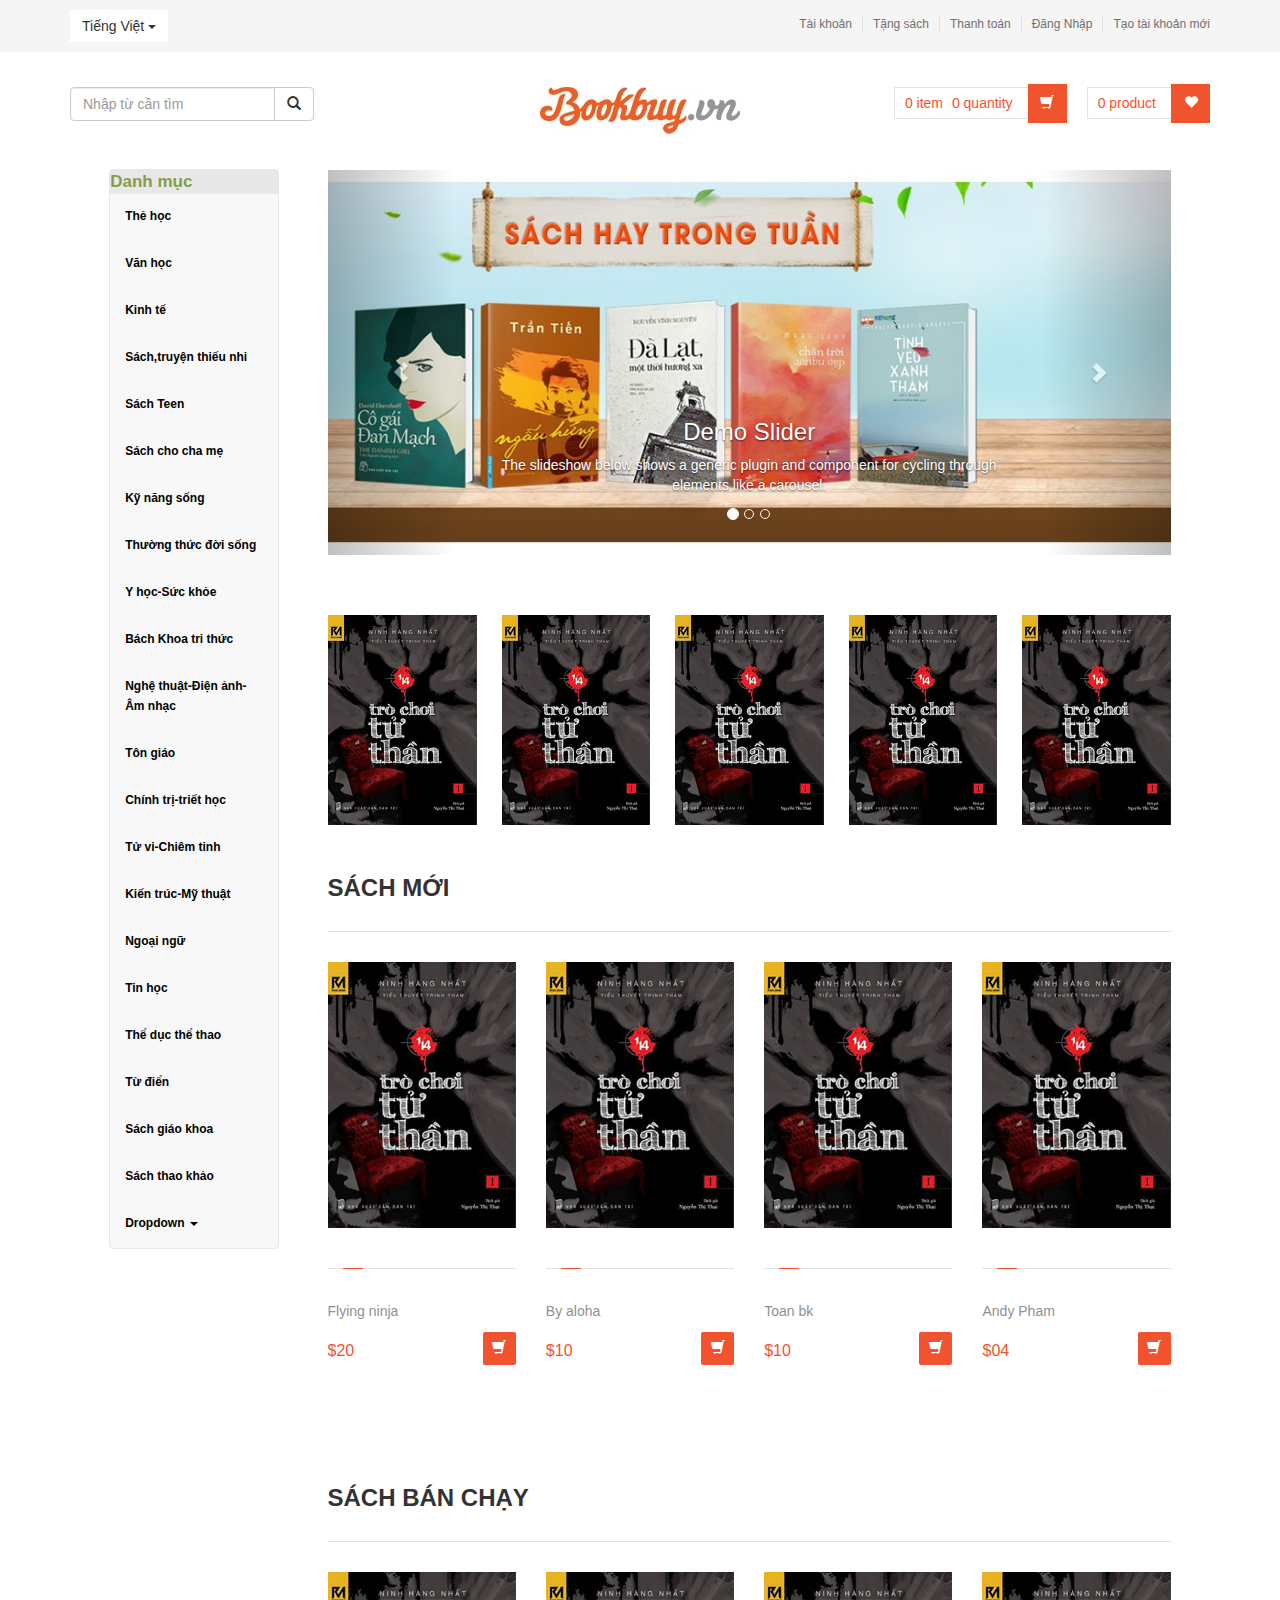
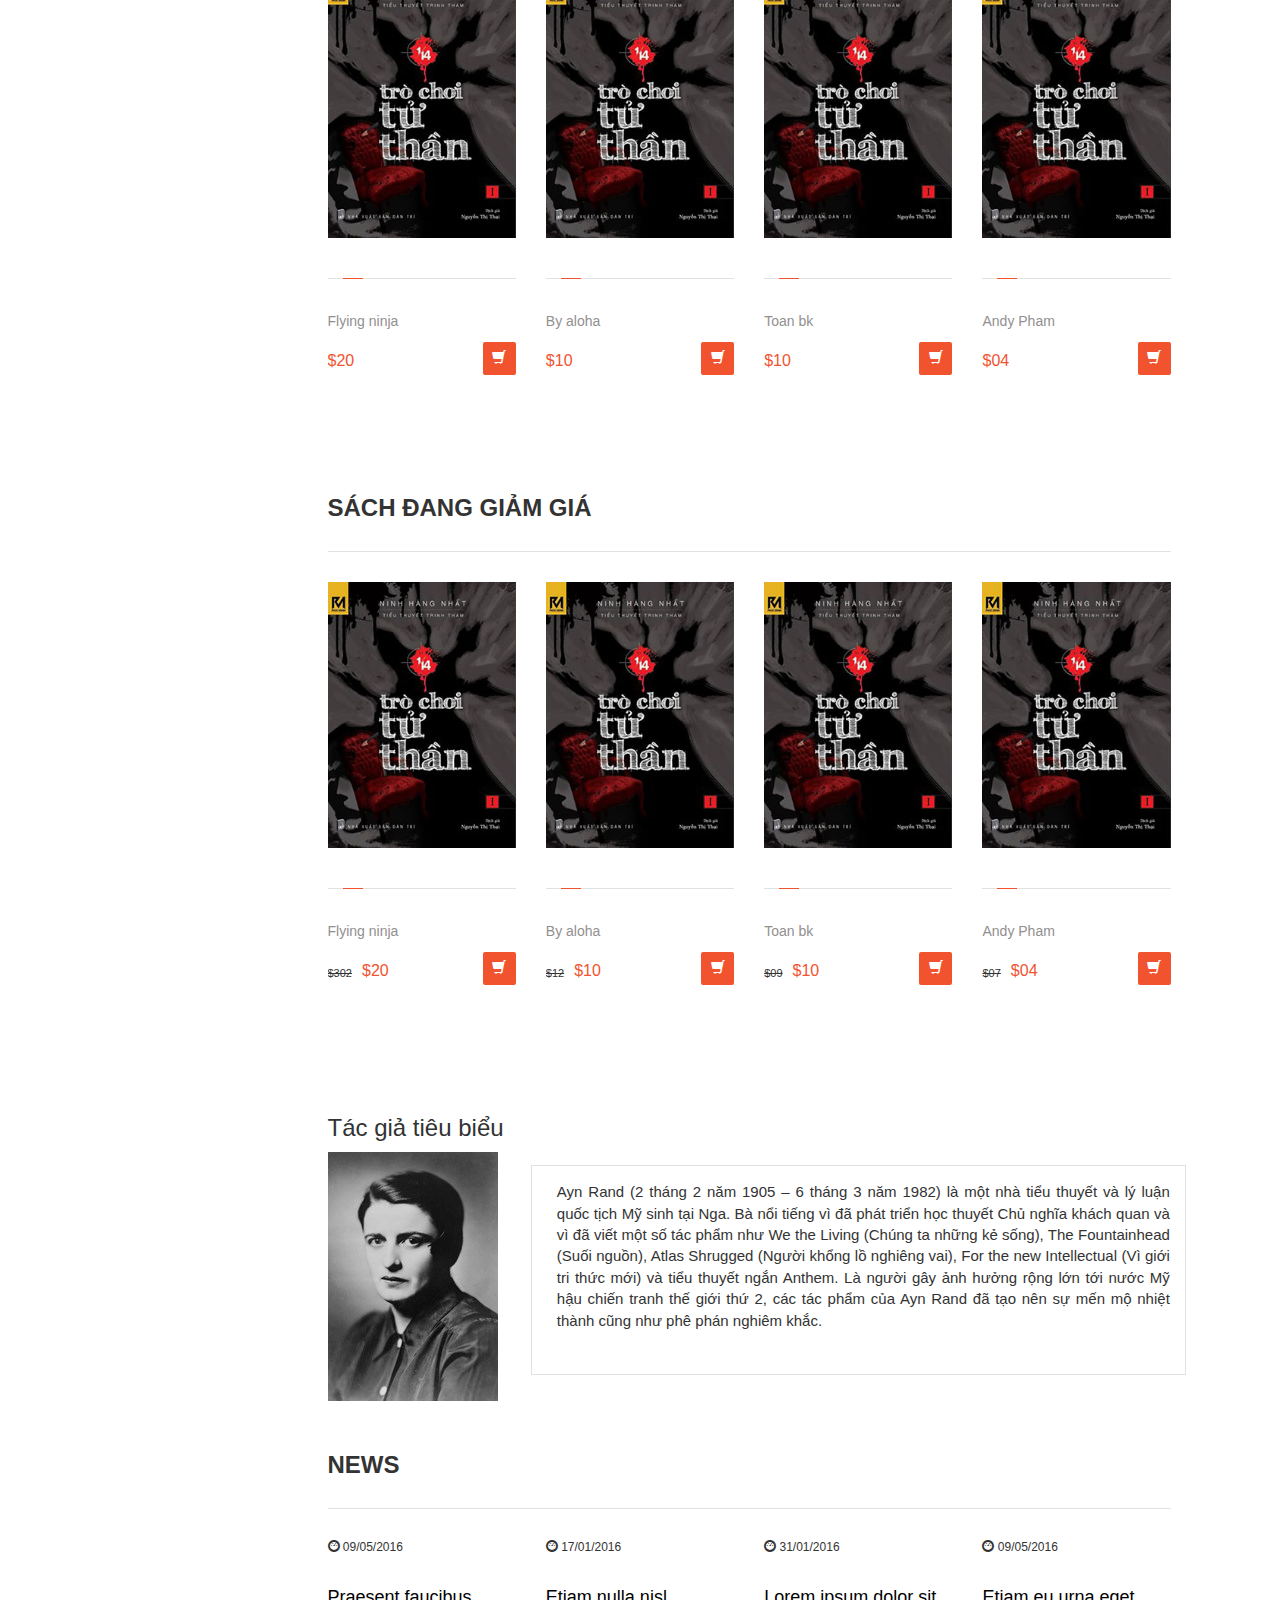
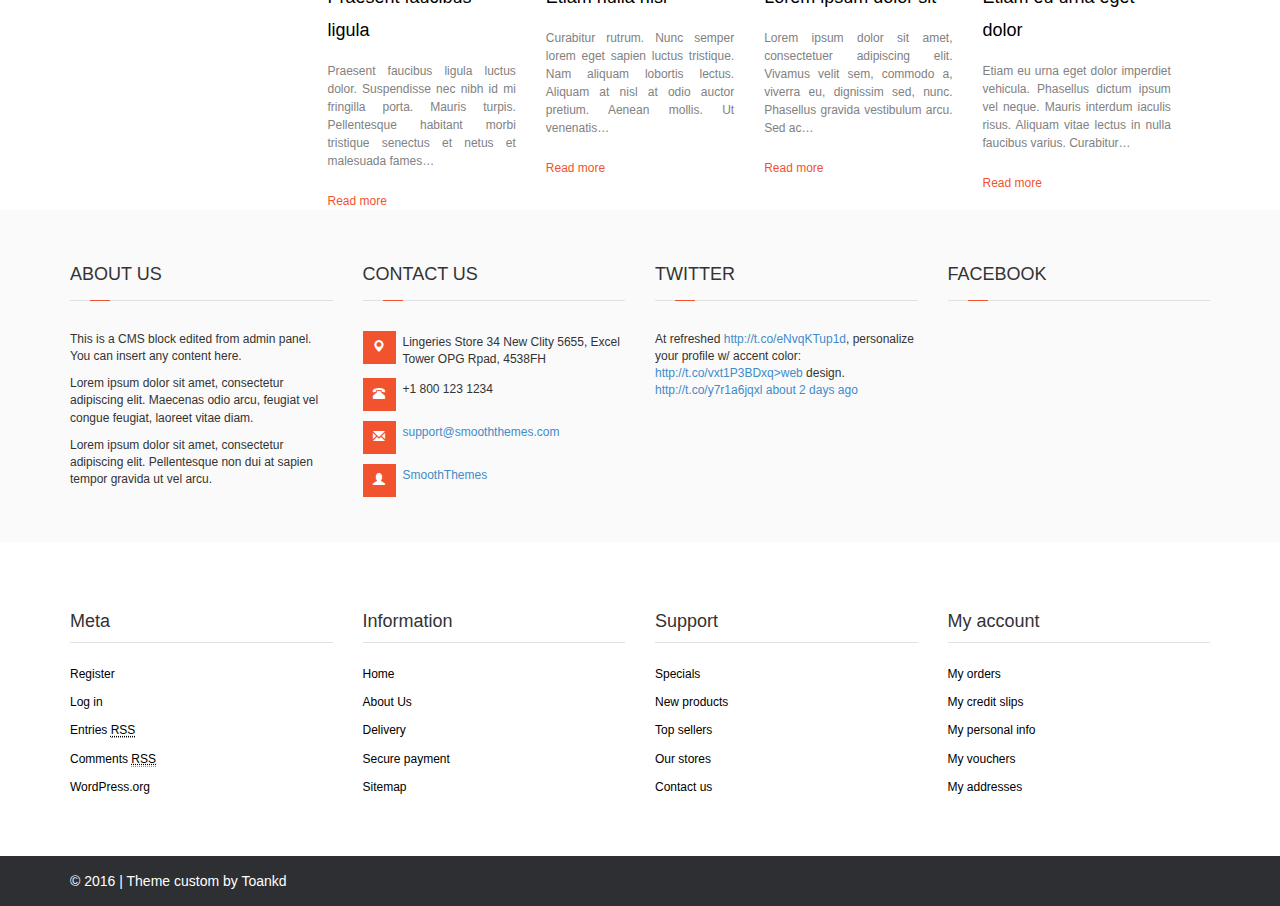
==== commit 3b7f0189: "ver1.2" ====
--- a/Finish/index.html
+++ b/Finish/index.html
@@ -8,11 +8,14 @@
 	<link rel="shortcut icon" href="ico/favicon.png">
 	<title>Jumbotron Template for Bootstrap</title>
 	<!-- Bootstrap core CSS -->
+	<link rel="stylesheet" href="http://code.ionicframework.com/ionicons/2.0.1/css/ionicons.min.css">
 	<link href="css/bootstrap.min.css" rel="stylesheet">
+	<link rel="stylesheet" href="css/owl.carousel.min.css">
+	<link rel="stylesheet" href="css/owl.theme.default.min.css">
+
 	<!-- Custom styles for this template -->
 	<link href="css/style.css" rel="stylesheet">
-	<link rel="stylesheet" href="owlcarousel/owl.carousel.min.css">
-	<link rel="stylesheet" href="owlcarousel/owl.theme.default.min.css">
+
 	<!-- Just for debugging purposes. Don't actually copy this line! -->
 	<!--[if lt IE 9]><script src="js/ie8-responsive-file-warning.js"></script><![endif]-->
 	<!-- HTML5 shim and Respond.js IE8 support of HTML5 elements and media queries -->
@@ -116,7 +119,7 @@
 						</div>
 						<div class="navbar-collapse collapse sidebar-navbar-collapse">
 							<ul class="nav navbar-nav">
-								<li class="active"><a href="#">Menu Item 1</a></li>
+								<li class="danhmuc">Danh mục</li>
 								<li><a href="#">Thẻ học</a></li>
 								<li><a href="#">Văn học</a></li>
 								<li><a href="#">Kinh tế</a></li>
@@ -157,10 +160,6 @@
 										</li>
 										<li><a href="#">One more separated link</a></li>
 									</ul>
-								</li>
-								<li><a href="#">Menu Item 4</a></li>
-								<li><a href="#">Reviews <span class="badge">1,118</span></a></li>
-							</ul>
 						</div><!--/.nav-collapse -->
 
 					</div>
@@ -215,42 +214,65 @@
 			<div class="row">
 				<div class="col-sm-8 col-sm-offset-3">
 					<div class="promo">
-						<div class="row owl-carousel">
-							
-							<div class="col-sm-2">
-								<a href="#">
-									<img src="img/book.jpg" alt="Promo 1" />
-								</a>
-							</div>
-							<div class="col-sm-2">
-								<a href="#">
-									<img src="img/book.jpg" alt="Promo 2" />
-								</a>
-							</div>
-							<div class="col-sm-2">
-								<a href="#">
-									<img src="img/book.jpg" alt="Promo 3" />
-								</a>
-							</div>
-							<div class="col-sm-2">
-								<a href="#">
-									<img src="img/book.jpg" alt="Promo 3" />
-								</a>
-							</div>
-							<div class="col-sm-2">
-								<a href="#">
-									<img src="img/book.jpg" alt="Promo 3" />
-								</a>
-							</div>
-							<div class="col-sm-2">
-								<a href="#">
-									<img src="img/book.jpg" alt="Promo 3" />
-								</a>
-							</div>
-							<div class="col-sm-2">
-								<a href="#">
-									<img src="img/book.jpg" alt="Promo 3" />
-								</a>
+						<div class="row">
+							<div class="col-sm-12">
+								<div class="owl-carousel owl-theme">
+									<div>
+										<a href="#">
+											<img src="img/book.jpg" alt="Promo 1" class="img-responsive" />
+										</a>
+									</div>
+									<div>
+										<a href="#">
+											<img src="img/book.jpg" alt="Promo 1" class="img-responsive" />
+										</a>
+									</div>
+									<div>
+										<a href="#">
+											<img src="img/book.jpg" alt="Promo 1" class="img-responsive" />
+										</a>
+									</div>
+									<div>
+										<a href="#">
+											<img src="img/book.jpg" alt="Promo 1" class="img-responsive" />
+										</a>
+									</div>
+									<div>
+										<a href="#">
+											<img src="img/book.jpg" alt="Promo 1" class="img-responsive" />
+										</a>
+									</div>
+									<div>
+										<a href="#">
+											<img src="img/book.jpg" alt="Promo 1" class="img-responsive" />
+										</a>
+									</div>
+									<div>
+										<a href="#">
+											<img src="img/book.jpg" alt="Promo 1" class="img-responsive" />
+										</a>
+									</div>
+									<div>
+										<a href="#">
+											<img src="img/book.jpg" alt="Promo 1" class="img-responsive" />
+										</a>
+									</div>
+									<div>
+										<a href="#">
+											<img src="img/book.jpg" alt="Promo 1" class="img-responsive" />
+										</a>
+									</div>
+									<div>
+										<a href="#">
+											<img src="img/book.jpg" alt="Promo 1" class="img-responsive" />
+										</a>
+									</div>
+									<div>
+										<a href="#">
+											<img src="img/book.jpg" alt="Promo 1" class="img-responsive" />
+										</a>
+									</div>
+								</div>
 							</div>
 						</div>
 					</div><!--end .promo-->
@@ -889,7 +911,8 @@
 	</footer><!--end .footer-->
 	<script src="http://code.jquery.com/jquery-2.0.3.min.js"></script>
 	<script src="js/bootstrap.min.js"></script>
+	<script src="js/owl.carousel.min.js"></script>
 	<script src="js/main.js"></script>
-	<script src="js/owl.carousel.min.js"></script>
+
 </body>
-</html>
+</html>--- a/Finish/css/style.css
+++ b/Finish/css/style.css
@@ -115,11 +115,20 @@
     float: none;
     display: block;
   }
-  .sidebar-nav .navbar li a {
+.sidebar-nav .navbar li a {
     padding-top: 12px;
     font-size: 12px;
+    color: #000;
     font-weight: bold;
-      }
+    border-bottom: 2px solid:#e1e1e1;
+}
+.danhmuc{
+	text-align: left;
+	font-size: 17px;
+	font-weight: bold;
+	color: #869d49;
+	background: #e8e8e8;
+}
 /*slider*/
 .slider{
 	margin: 0px 0px 0px 0px;
@@ -141,7 +150,12 @@
 .promo img{
 	width: 100%;
 }
-
+.owl-nav .owl-pre{
+	margin-top: -30px;
+}
+.owl-nav .owl-next{
+	margin-right: 20dp
+}
 /*product-list*/
 h3.box-title{
 	text-align: left;
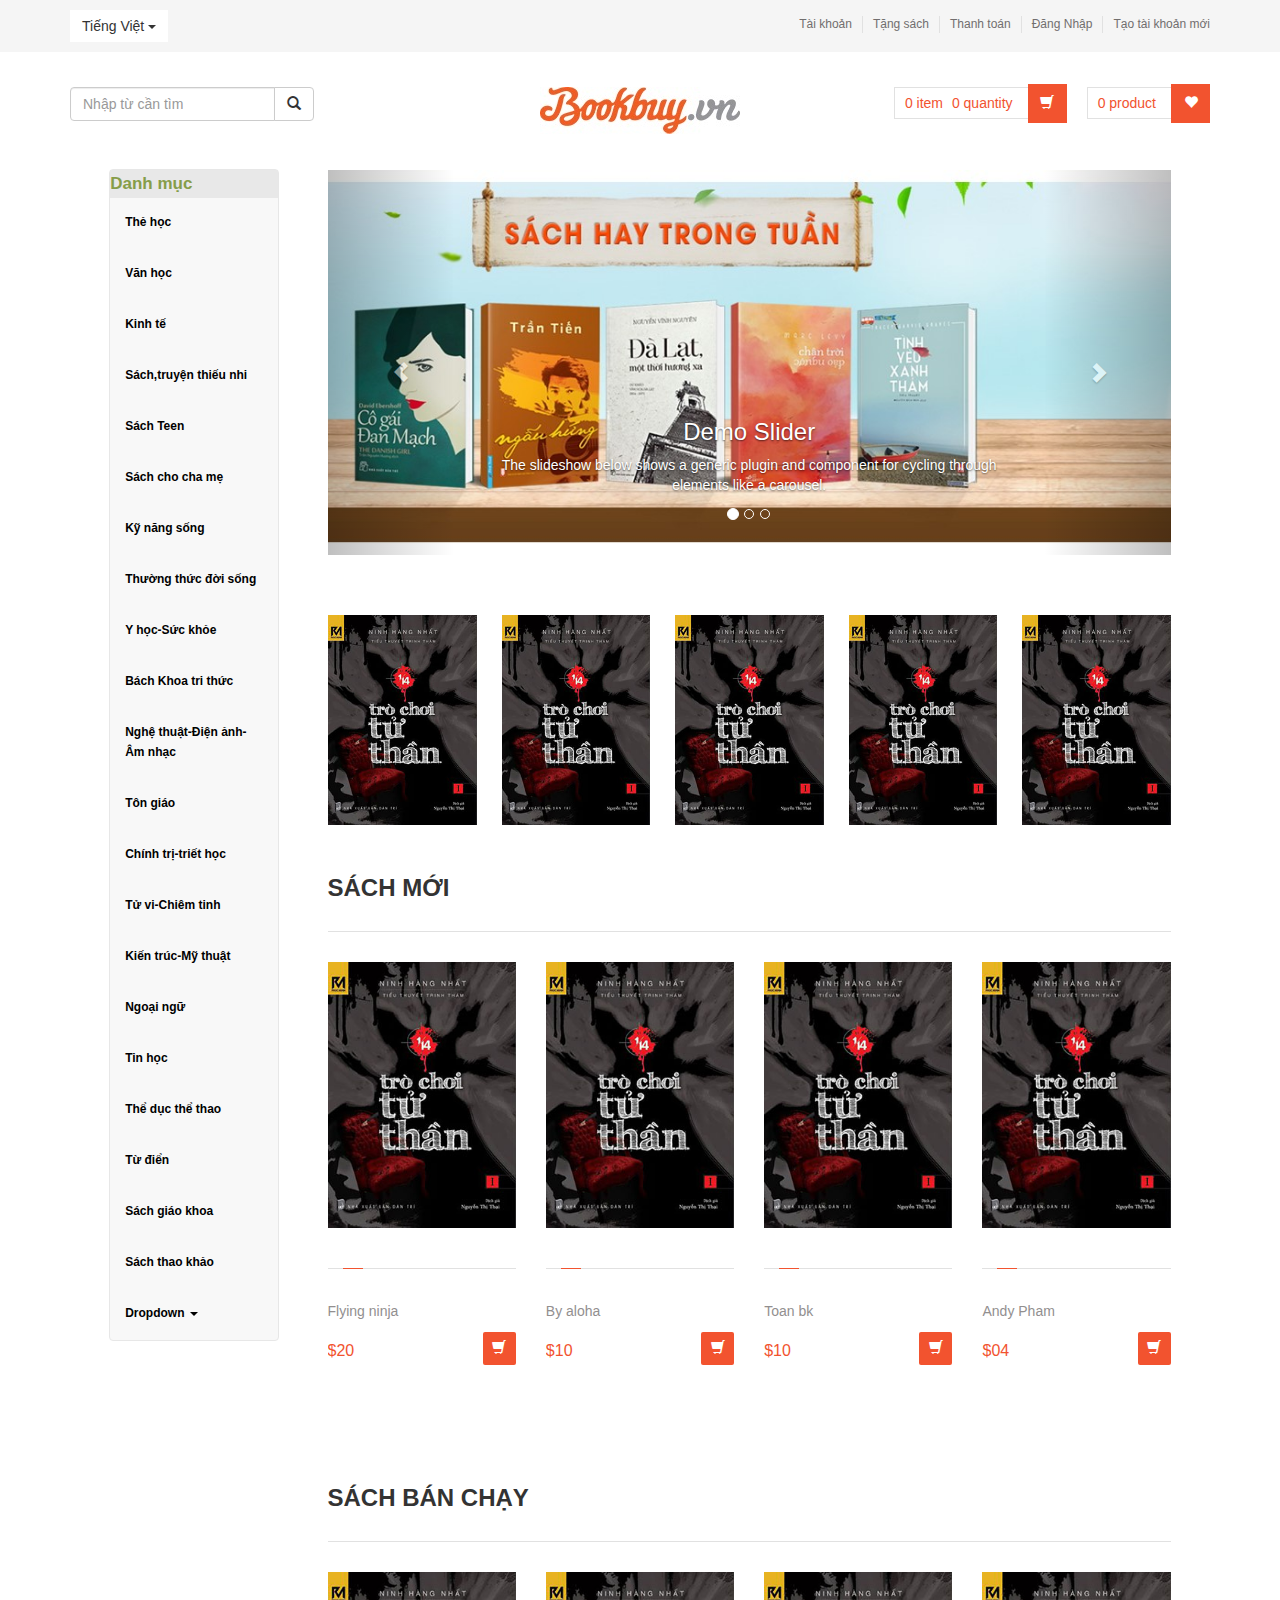
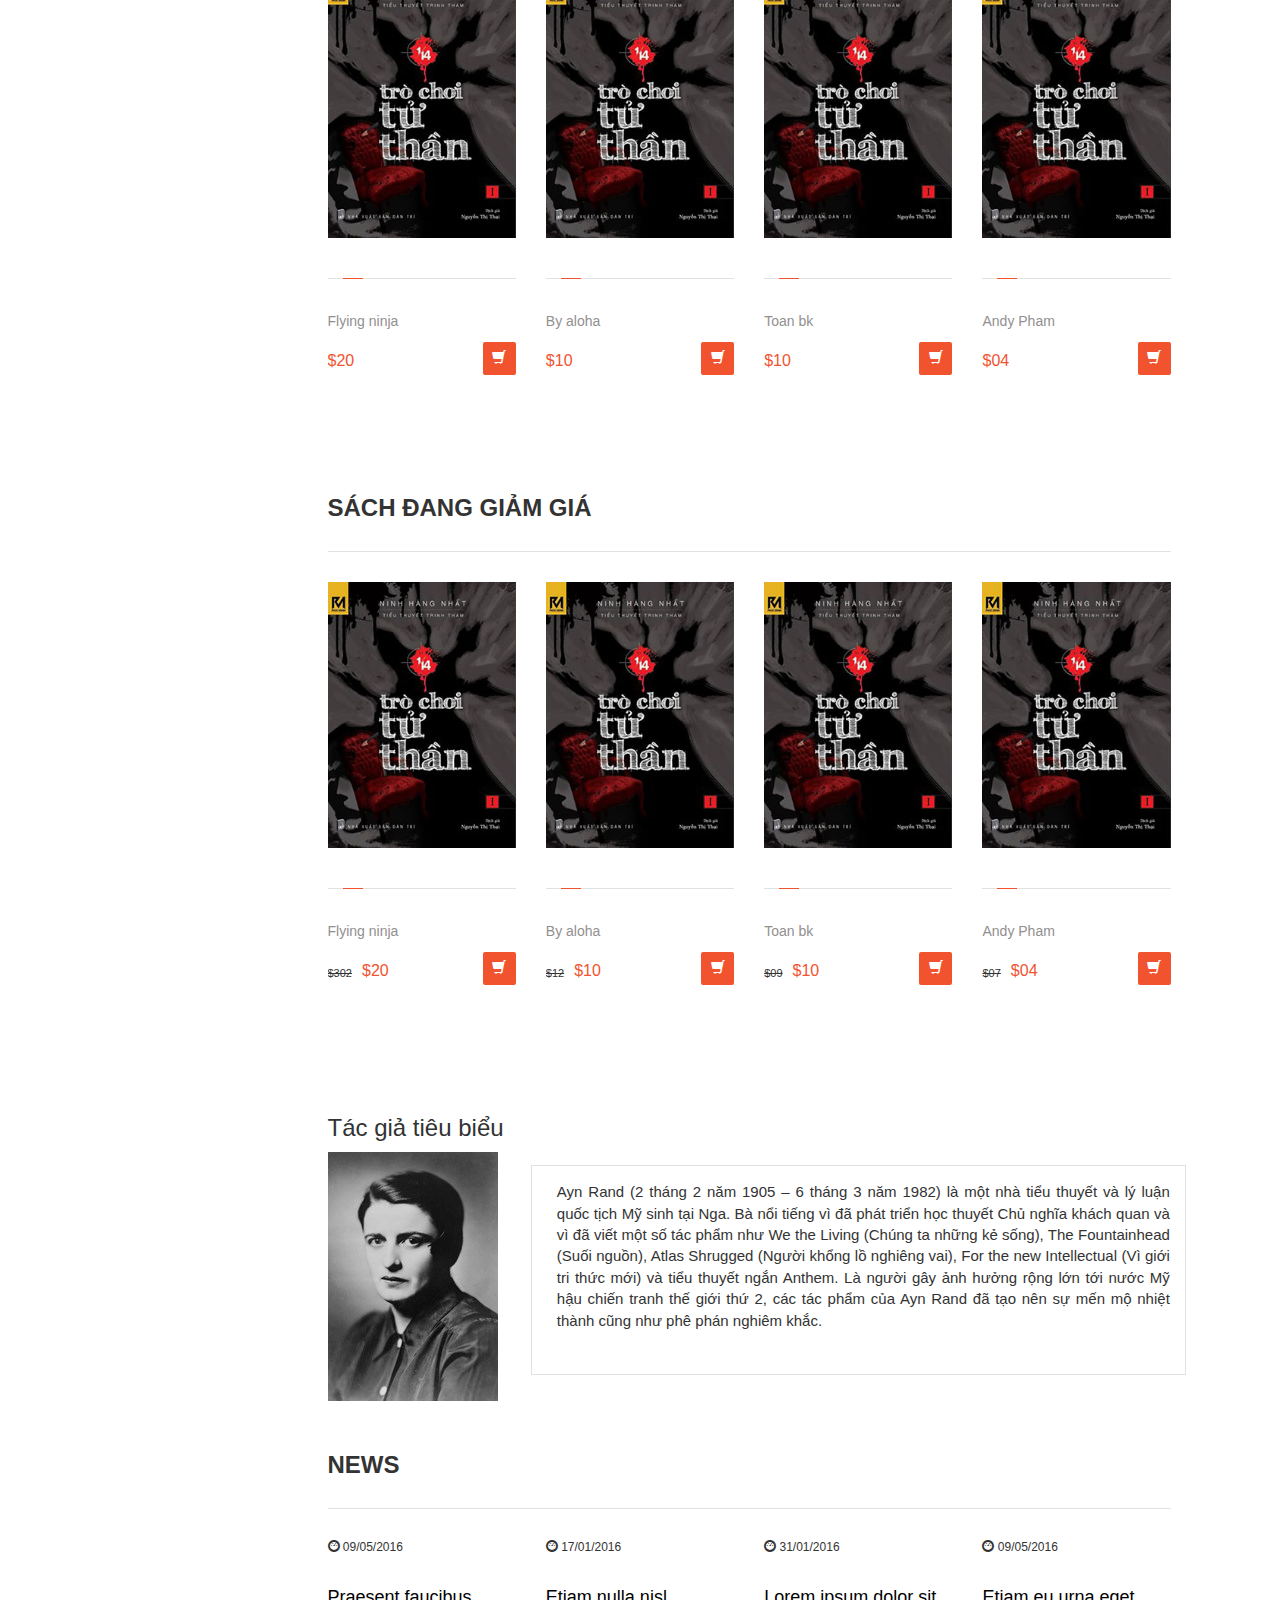
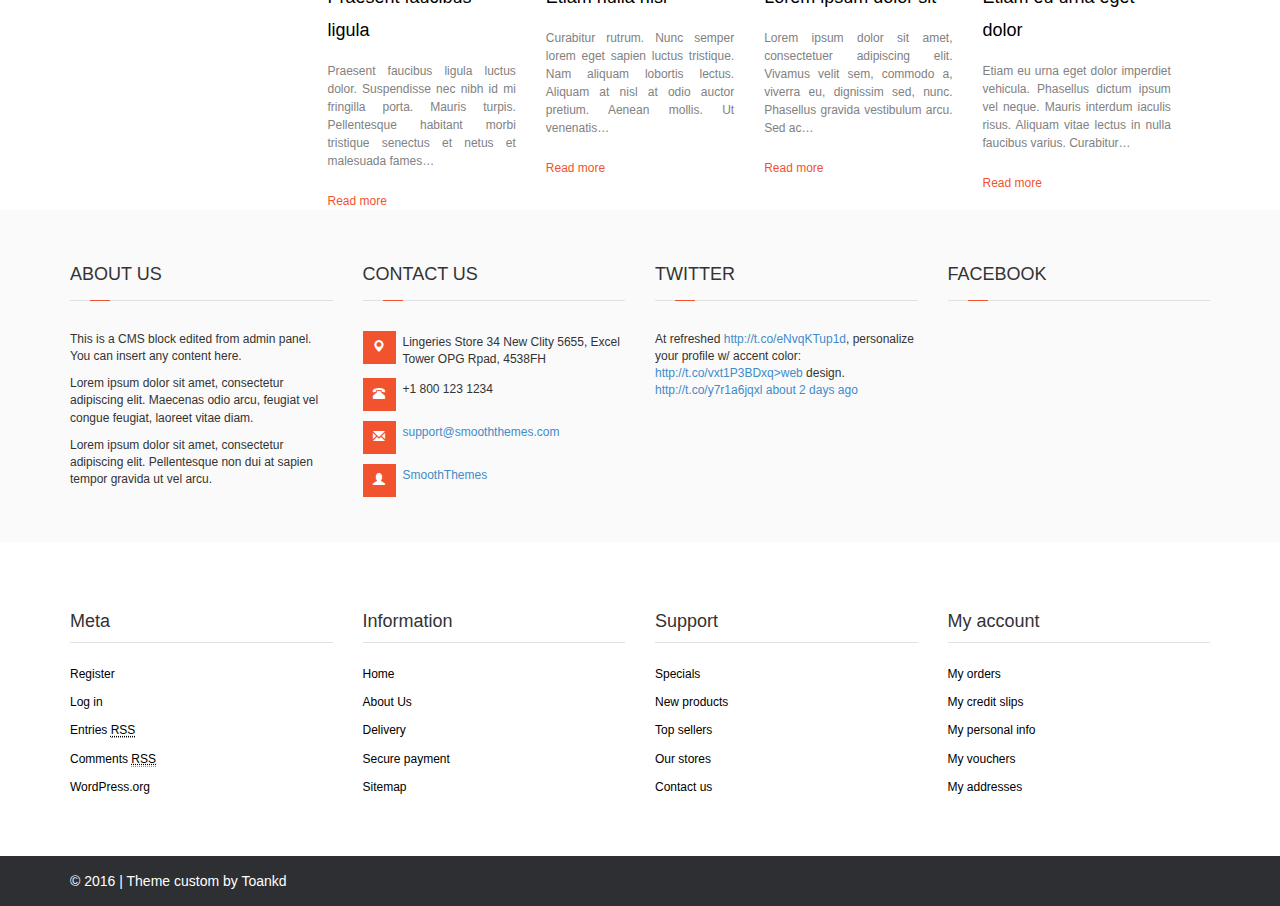
==== commit 3bc8903d: "ver2" ====
--- a/Finish/index.html
+++ b/Finish/index.html
@@ -118,7 +118,7 @@
 							<span class="visible-xs navbar-brand">Sidebar menu</span>
 						</div>
 						<div class="navbar-collapse collapse sidebar-navbar-collapse">
-							<ul class="nav navbar-nav">
+							<ul class="nav navbar-nav menu123">
 								<li class="danhmuc">Danh mục</li>
 								<li><a href="#">Thẻ học</a></li>
 								<li><a href="#">Văn học</a></li>
@@ -217,7 +217,7 @@
 						<div class="row">
 							<div class="col-sm-12">
 								<div class="owl-carousel owl-theme">
-									<div>
+									<div class="zoom">
 										<a href="#">
 											<img src="img/book.jpg" alt="Promo 1" class="img-responsive" />
 										</a>
--- a/Finish/css/style.css
+++ b/Finish/css/style.css
@@ -10,7 +10,7 @@
 }
 
 .top-bar .lang{
-	font-size: 11px;
+	font-size: 8px;
 }
 
 .top-bar .lang button{
@@ -120,7 +120,11 @@
     font-size: 12px;
     color: #000;
     font-weight: bold;
-    border-bottom: 2px solid:#e1e1e1;
+}
+.menu123 li {
+	float: left;
+	padding: 2px 0px;
+	border-bottom: 1px solid:#e1e1e1;
 }
 .danhmuc{
 	text-align: left;
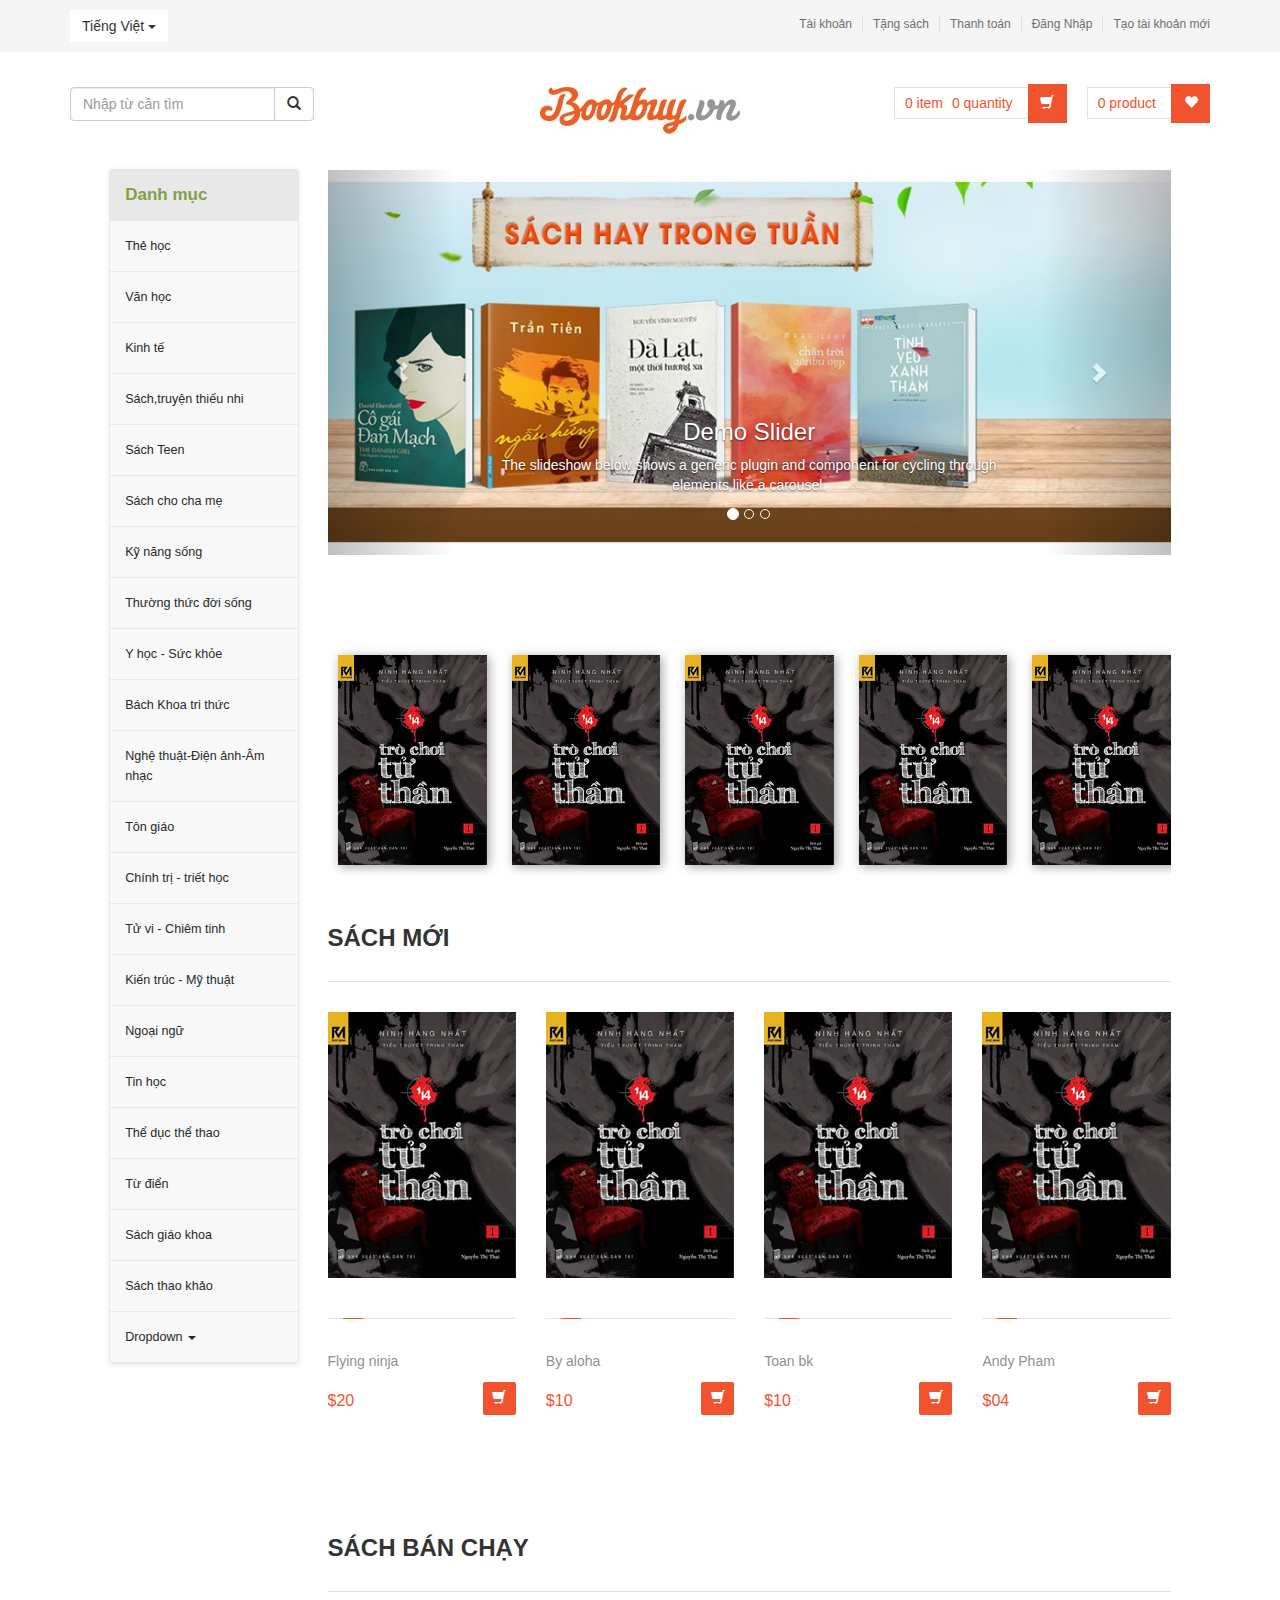
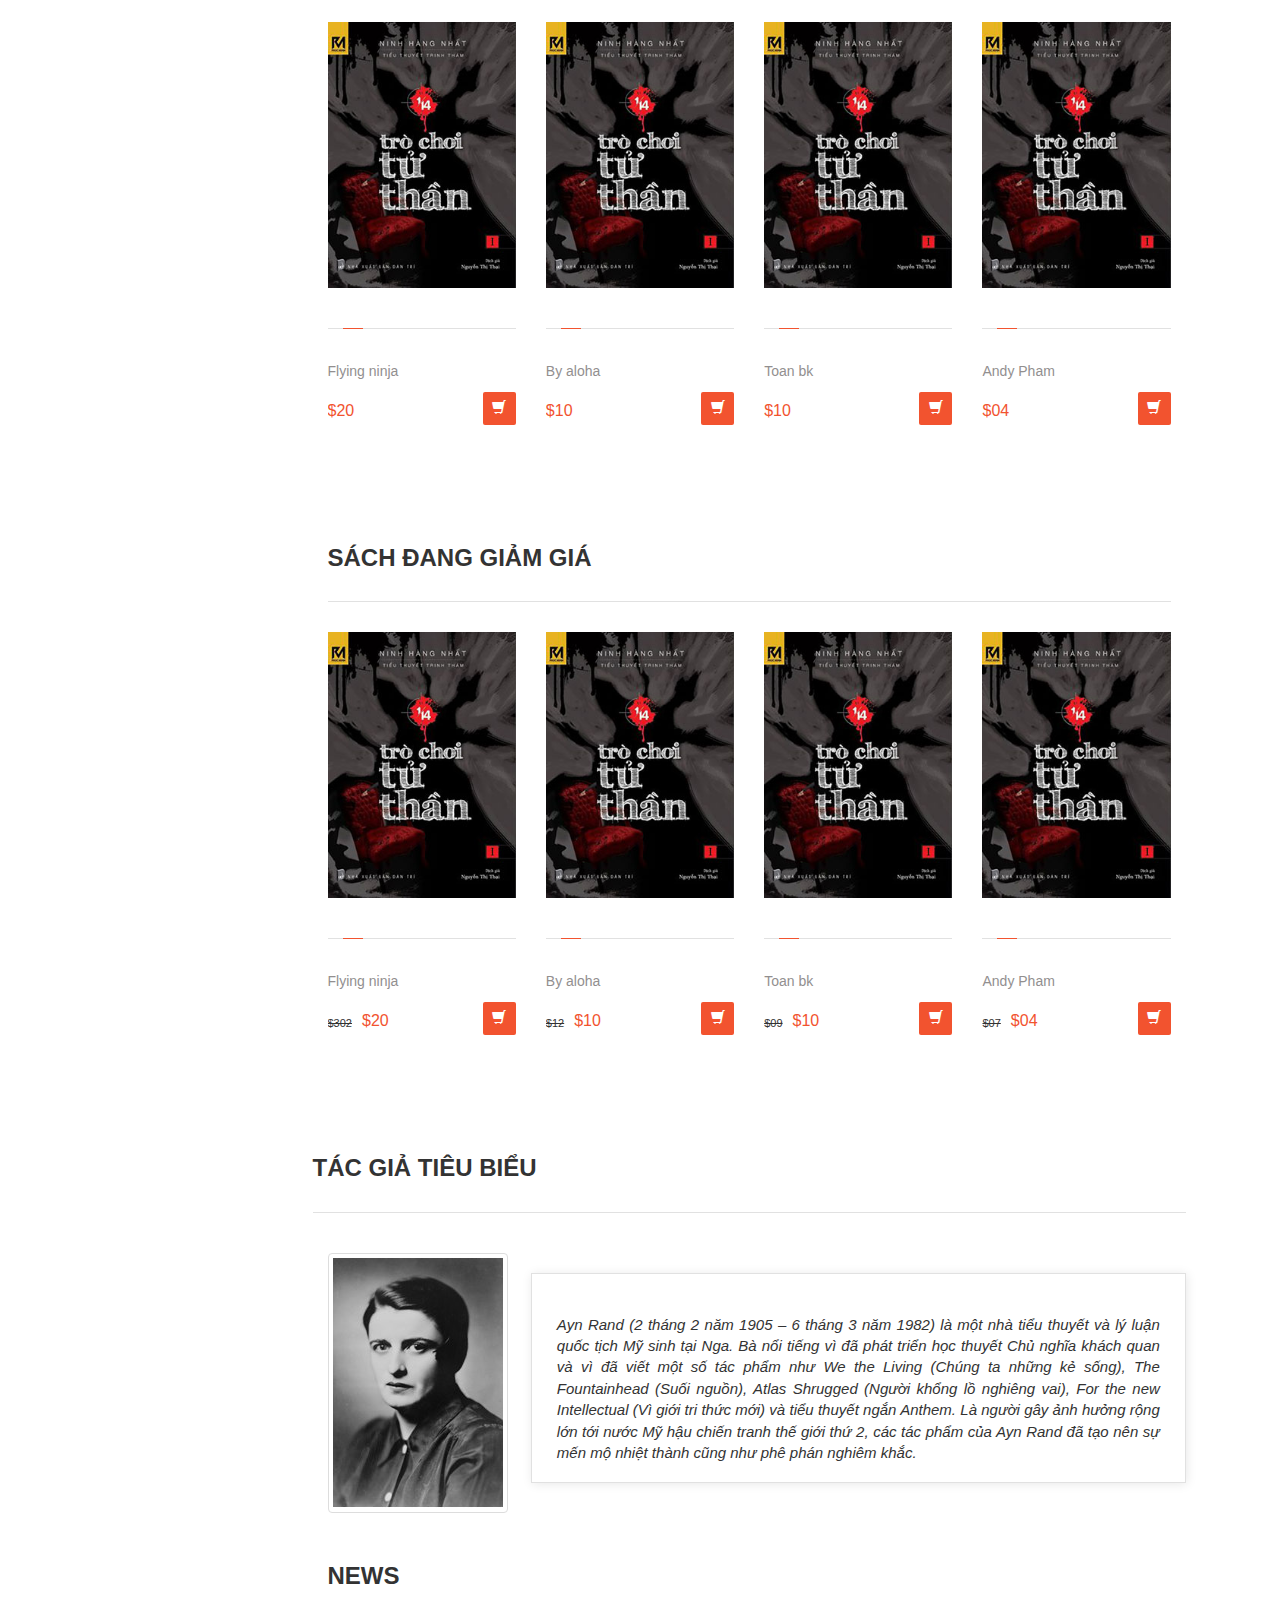
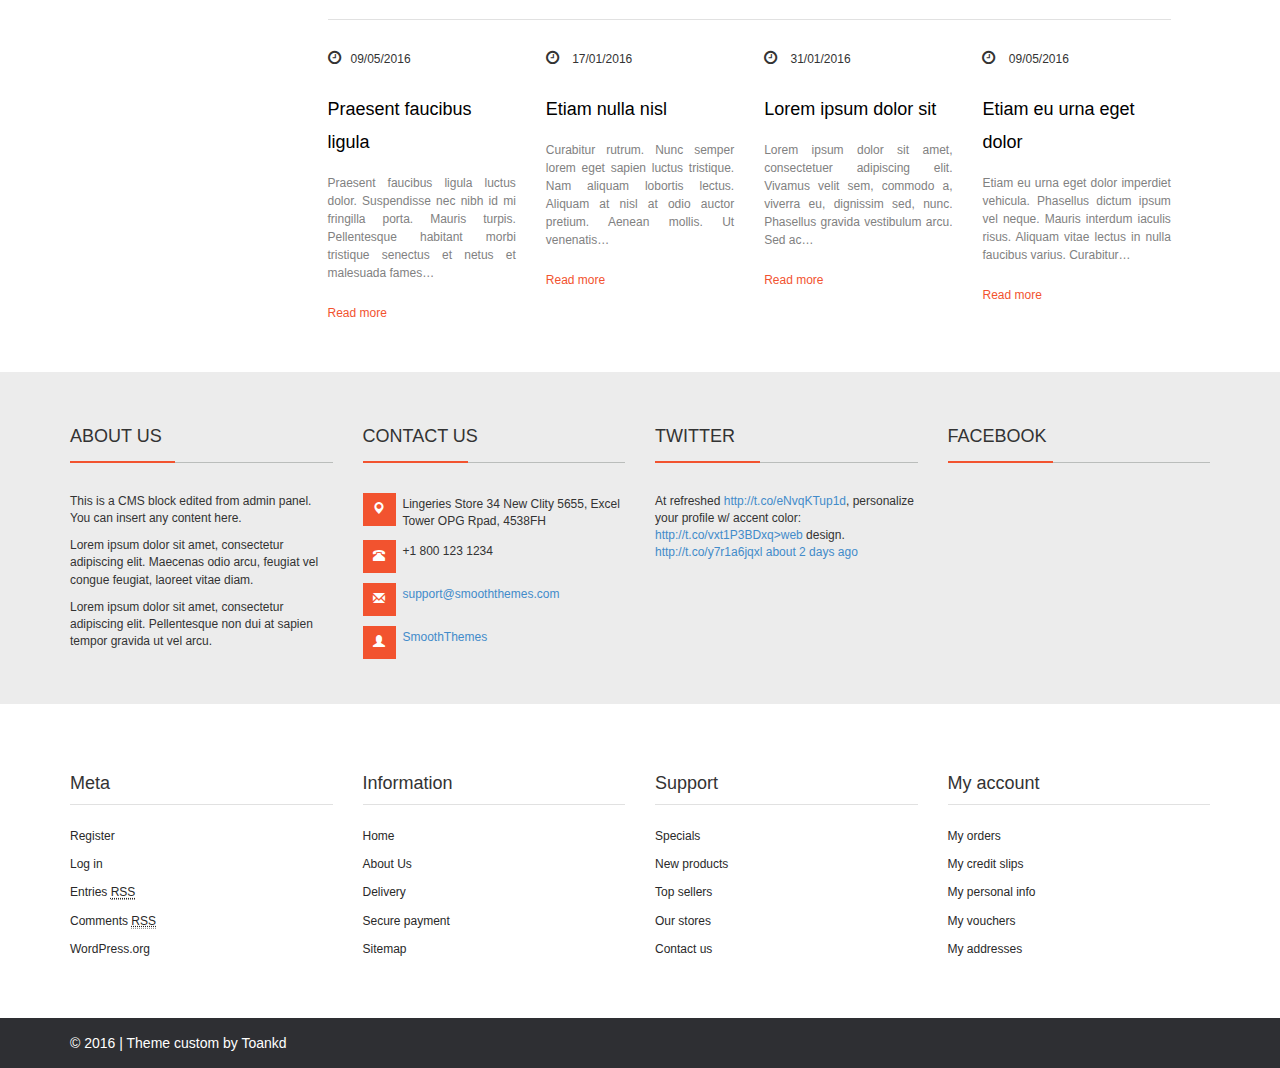
==== commit 3fcf6689: "code_ver3" ====
--- a/Finish/index.html
+++ b/Finish/index.html
@@ -9,6 +9,7 @@
 	<title>Jumbotron Template for Bootstrap</title>
 	<!-- Bootstrap core CSS -->
 	<link rel="stylesheet" href="http://code.ionicframework.com/ionicons/2.0.1/css/ionicons.min.css">
+	<link rel="stylesheet" href="https://maxcdn.bootstrapcdn.com/font-awesome/4.7.0/css/font-awesome.min.css">
 	<link href="css/bootstrap.min.css" rel="stylesheet">
 	<link rel="stylesheet" href="css/owl.carousel.min.css">
 	<link rel="stylesheet" href="css/owl.theme.default.min.css">
@@ -119,7 +120,7 @@
 						</div>
 						<div class="navbar-collapse collapse sidebar-navbar-collapse">
 							<ul class="nav navbar-nav menu123">
-								<li class="danhmuc">Danh mục</li>
+								<li class="danhmuc"><a href="#">Danh mục</a></li>
 								<li><a href="#">Thẻ học</a></li>
 								<li><a href="#">Văn học</a></li>
 								<li><a href="#">Kinh tế</a></li>
@@ -128,13 +129,13 @@
 								<li><a href="#">Sách cho cha mẹ</a></li>
 								<li><a href="#">Kỹ năng sống</a></li>
 								<li><a href="#">Thường thức đời sống</a></li>
-								<li><a href="#">Y học-Sức khỏe</a></li>
+								<li><a href="#">Y học - Sức khỏe</a></li>
 								<li><a href="#">Bách Khoa tri thức</a></li>
 								<li><a href="#">Nghệ thuật-Điện ảnh-Âm nhạc</a></li>
 								<li><a href="#">Tôn giáo</a></li>
-								<li><a href="#">Chính trị-triết học</a></li>
-								<li><a href="#">Tử vi-Chiêm tinh</a></li>
-								<li><a href="#">Kiến trúc-Mỹ thuật</a></li>
+								<li><a href="#">Chính trị - triết học</a></li>
+								<li><a href="#">Tử vi - Chiêm tinh</a></li>
+								<li><a href="#">Kiến trúc - Mỹ thuật</a></li>
 								<li><a href="#">Ngoại ngữ</a></li>
 								<li><a href="#">Tin học</a></li>
 								<li><a href="#">Thể dục thể thao</a></li>
@@ -144,22 +145,17 @@
 								<li class="dropdown">
 									<a href="#" class="dropdown-toggle" data-toggle="dropdown">Dropdown <b class="caret"></b></a>
 									<ul class="dropdown-menu">
-										<li><a href="#">Action</a></li>
-										<li><a href="#">Another action</a></li>
-										<li><a href="#">Something else here</a></li>
-										<li class="divider"></li>
-										<li class="dropdown-header">Nav header</li>
-										<li class="dropdown">
-											<a href="#" class="dropdown-toggle" data-toggle="dropdown">Dropdown <b class="caret"></b></a>
-											<ul class "dropdown-sub-menu">
-												<li><a href="#">sub2</a></li>
-												<li><a href="#">sub2</a></li>
-												<li><a href="#">sub2</a></li>
-											</ul>
-
-										</li>
-										<li><a href="#">One more separated link</a></li>
+										<li class="not-bg"><a href="#">Action</a></li>
+										<li class="not-bg"><a href="#">Another action</a></li>
+										<li class="not-bg"><a href="#">Action</a></li>
+										<li class="not-bg"><a href="#">Another action</a></li>
+										<li class="not-bg"><a href="#">Action</a></li>
+										<li class="not-bg"><a href="#">Another action</a></li>
+										<li class="not-bg"><a href="#">Something else here</a></li>
+										<li class="not-bg"><a href="#">One more separated link</a></li>
 									</ul>
+								</li>
+							</ul>
 						</div><!--/.nav-collapse -->
 
 					</div>
@@ -677,10 +673,9 @@
 
 					<div class="about">
 						<div class="row">
+							<h3 class="box-title">Tác giả tiêu biểu</h3>
 							<div class="col-sm-3 about-w">
-
-									<h3>Tác giả tiêu biểu</h3>
-									<img src="img/tacgia.jpg" alt="Tác giả">
+									<img src="img/tacgia.jpg" alt="Tác giả" class="img-thumbnail">
 							</div>
 							<div class="col-sm-9 shop-about">
 								<p>
@@ -699,8 +694,8 @@
 						<div class="row">
 							<div class="col-sm-3 news-item">
 								<span class="date">
-									<i class="glyphicon glyphicon-dashboard"></i>
-									09/05/2016
+									<i class="fa fa-clock-o" style="font-size: 1.3em"></i>
+									&nbsp;&nbsp;09/05/2016
 								</span>
 								<h2><a href="#">Praesent faucibus ligula</a></h2>
 								<p class="excerpt">
@@ -710,7 +705,8 @@
 							</div><!--end .news-item-->
 							<div class="col-sm-3 news-item">
 								<span class="date">
-									<i class="glyphicon glyphicon-dashboard"></i>
+									<i class="fa fa-clock-o" style="font-size: 1.3em"></i>
+									&nbsp;&nbsp;
 									17/01/2016
 								</span>
 								<h2><a href="#">Etiam nulla nisl</a></h2>
@@ -721,7 +717,8 @@
 							</div><!--end .news-item-->
 							<div class="col-sm-3 news-item">
 								<span class="date">
-									<i class="glyphicon glyphicon-dashboard"></i>
+									<i class="fa fa-clock-o" style="font-size: 1.3em"></i>
+									&nbsp;&nbsp;
 									31/01/2016
 								</span>
 								<h2><a href="#">Lorem ipsum dolor sit</a></h2>
@@ -732,7 +729,8 @@
 							</div><!--end .news-item-->
 							<div class="col-sm-3 news-item">
 								<span class="date">
-									<i class="glyphicon glyphicon-dashboard"></i>
+									<i class="fa fa-clock-o" style="font-size: 1.3em"></i>
+									&nbsp;&nbsp;
 									09/05/2016
 								</span>
 								<h2><a href="#">Etiam eu urna eget dolor</a></h2>
@@ -848,6 +846,7 @@
 				<div class="row">
 					<div class="col-sm-3">
 						<h3>Meta</h3>
+						<div class="line"></div>
 						<ul class="list-unstyled">
 							<li><a href="#">Register</a></li>
 							<li><a href="#">Log in</a></li>
@@ -866,6 +865,7 @@
 
 					<div class="col-sm-3">
 						<h3>Information</h3>
+						<div class="line"></div>
 						<ul class="list-unstyled">
 							<li><a href="#">Home</a></li>
 							<li><a href="#">About Us</a></li>
@@ -877,6 +877,7 @@
 
 					<div class="col-sm-3">
 						<h3>Support</h3>
+						<div class="line"></div>
 						<ul class="list-unstyled">
 							<li><a href="#">Specials</a></li>
 							<li><a href="#">New products</a></li>
@@ -888,6 +889,7 @@
 
 					<div class="col-sm-3">
 						<h3>My account</h3>
+						<div class="line"></div>
 						<ul class="list-unstyled">
 							<li><a href="#">My orders</a></li>
 							<li><a href="#">My credit slips</a></li>
@@ -915,4 +917,4 @@
 	<script src="js/main.js"></script>
 
 </body>
-</html>+</html>
--- a/Finish/css/style.css
+++ b/Finish/css/style.css
@@ -40,6 +40,10 @@
 
 .top-links li a{
 	color: #716E6E;
+	text-decoration: none;
+}
+.top-links li a:hover {
+	color: #F2532F;
 }
 
 /* Main-header */
@@ -95,8 +99,9 @@
 .sidebar-nav {
 	position: absolute;
 	height: auto;
-	width: 170px;
-}
+	width: 190px;
+}
+
 .sidebar-nav .navbar .navbar-collapse {
     padding: 0;
     max-height: none;
@@ -105,33 +110,35 @@
     float: none;
   }
 .dropdown-menu{
-left: 12em !important;
-top: -6em !important;
-}
-  .sidebar-nav .navbar ul:not {
-    display: block;
-  }
+	left: 12em !important;
+	top: -6em !important;
+}
+
   .sidebar-nav .navbar li {
     float: none;
-    display: block;
+  }
+  .sidebar-nav .navbar li:not(.danhmuc):hover a{
+	  background: #f2532f;
+	  color: #fff;
   }
 .sidebar-nav .navbar li a {
-    padding-top: 12px;
-    font-size: 12px;
-    color: #000;
-    font-weight: bold;
+    font-size: 12.6px;
+    color: #292929;
+    border-bottom: 1px solid #e8e8e8
+}
+.menu123 {
+	box-shadow: 0 1px 7px #e8e8e8;
 }
 .menu123 li {
 	float: left;
-	padding: 2px 0px;
+	padding: 0 0;
 	border-bottom: 1px solid:#e1e1e1;
 }
-.danhmuc{
-	text-align: left;
-	font-size: 17px;
-	font-weight: bold;
-	color: #869d49;
-	background: #e8e8e8;
+.danhmuc { background: #e8e8e8; }
+.danhmuc a {
+	font-size: 17px !important;
+	font-weight: bold !important;
+	color: #869d49 !important;
 }
 /*slider*/
 .slider{
@@ -150,15 +157,32 @@
 /*promo*/
 .promo{
 	margin-bottom: 30px;
+	margin-top: 30px;
 }
 .promo img{
 	width: 100%;
-}
-.owl-nav .owl-pre{
-	margin-top: -30px;
+	box-shadow: 0 1px 7px #e8e8e8;
+}
+.owl-carousel .owl-item img {
+	box-shadow: 2px 2px 10px 0 rgba(167, 165, 165, 1);
+}
+.owl-carousel .owl-stage-outer {
+	padding: 10px;
+}
+.owl-nav .owl-prev{
+	position: absolute;
+	top: -35px;
+	right: 40px;
+	font-size: 1.7em;
+	color: #F2532F;
 }
 .owl-nav .owl-next{
-	margin-right: 20dp
+	position: absolute;
+	top: -35px;
+	right: 10px;
+	margin-right: 20dp;
+	font-size: 1.7em;
+	color: #F2532F;
 }
 /*product-list*/
 h3.box-title{
@@ -298,14 +322,16 @@
 
 .shop-about{
 	border: 1px solid #e1e1e1;
+	box-shadow: 1px 1px 10px #e8e8e8;
 	height: 210px;
-	padding-left: 25px;
-	margin-top: 80px;
+	padding: 25px;
+	margin-top: 30px;
 }
 
 .shop-about p{
 	padding: 15px 0px;
 	font-size: 15px;
+	font-style: italic;
 	text-align: justify;
 }
 
@@ -339,8 +365,11 @@
 }
 
 /*footer*/
+.footer {
+	margin-top: 50px;
+}
 .footer-custom{
-	background: #FAFAFA;
+	background: #ececec;
 	padding: 35px 0px;
 	font-size: 12px;
 }
@@ -354,17 +383,17 @@
 	font-size: 18px;
 	margin-bottom: 30px;
 	padding-bottom: 15px;
-	border-bottom: 1px solid #e1e1e1;
+	border-bottom: 1px solid #babdbb;
 	text-transform: uppercase;
 }
 
 .footer-custom .title .line{
-	width: 20px;
-	height: 1px;
+	width: 40%;
+	height: 2px;
 	background: #F2532F;
 	position: absolute;
 	bottom: 0px;
-	left: 20px;
+	left: 0;
 }
 .contact-us{
 	margin: 0px;
@@ -393,24 +422,27 @@
 	padding: 50px 0px;
 }
 
-.footer-links h3{
+.footer-links h3 {
 	font-size: 18px;
 	border-bottom: 1px solid #e1e1e1;
 	padding-bottom: 10px;
 	margin-bottom: 20px;
 }
-
 .footer-links ul li{
 	margin: 0px 0px 8px 0px;
 }
 
-.footer-links ul li a{
-	font-size: 12px;
-	color: #000;
-}
-
+.footer-links ul li a {
+	font-size: 12px;
+	color: #292929;
+	text-decoration: none;
+}
+.footer-links ul li a:hover {
+	color: #F2532F;
+}
 .footer-copyright{
 	background: #2E2F33;
+	margin: 0px;
 	padding: 15px 0px;
 }
 
@@ -419,5 +451,19 @@
 	margin: 0px;
 }
 
-
-/*#01DFD7*/
+h3.title{
+	text-align: left;
+	font-weight: bold;
+	padding-bottom: 20px;
+	border-bottom: 1px solid #e1e1e1;
+	margin-bottom: 30px;
+	text-transform: uppercase;
+}
+
+/**
+ * BOOK INFORMATION
+ */
+ .value{
+ 	color: #F2532F;
+ 	font-weight: bold;
+ }
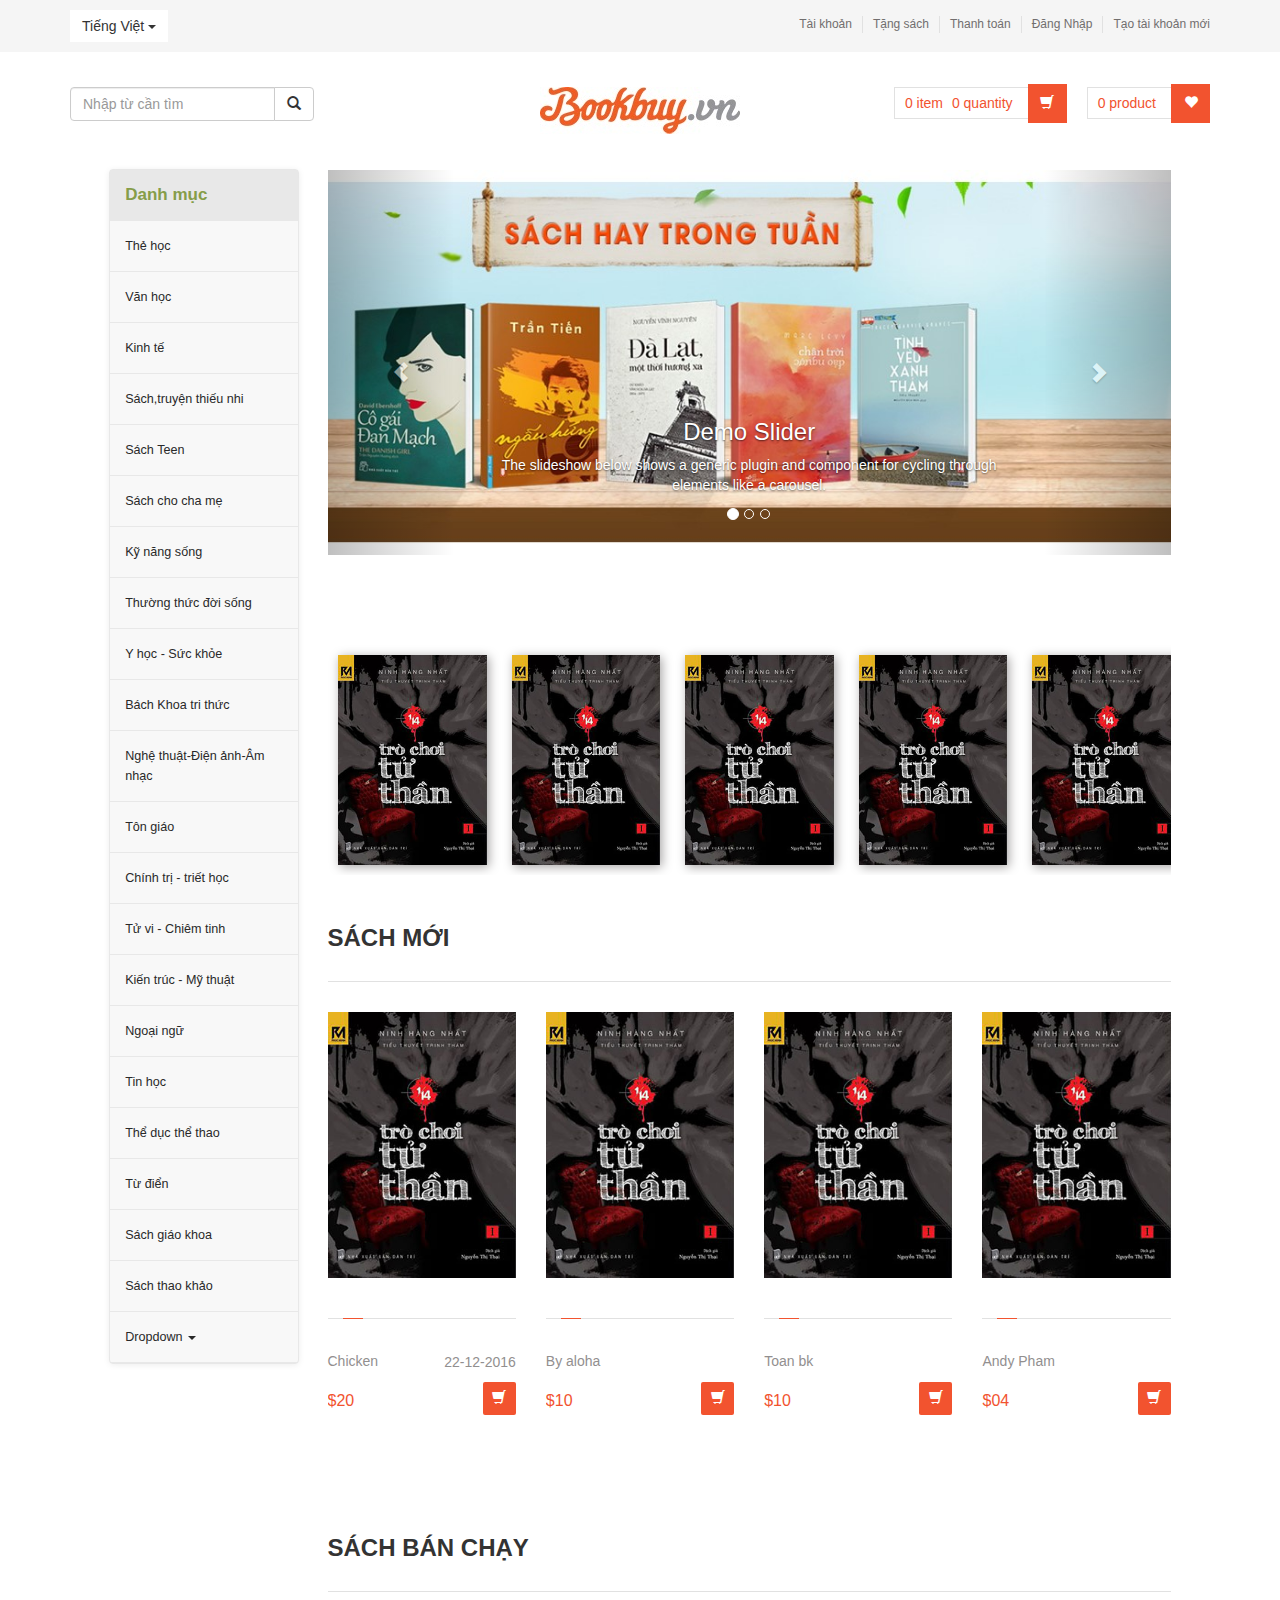
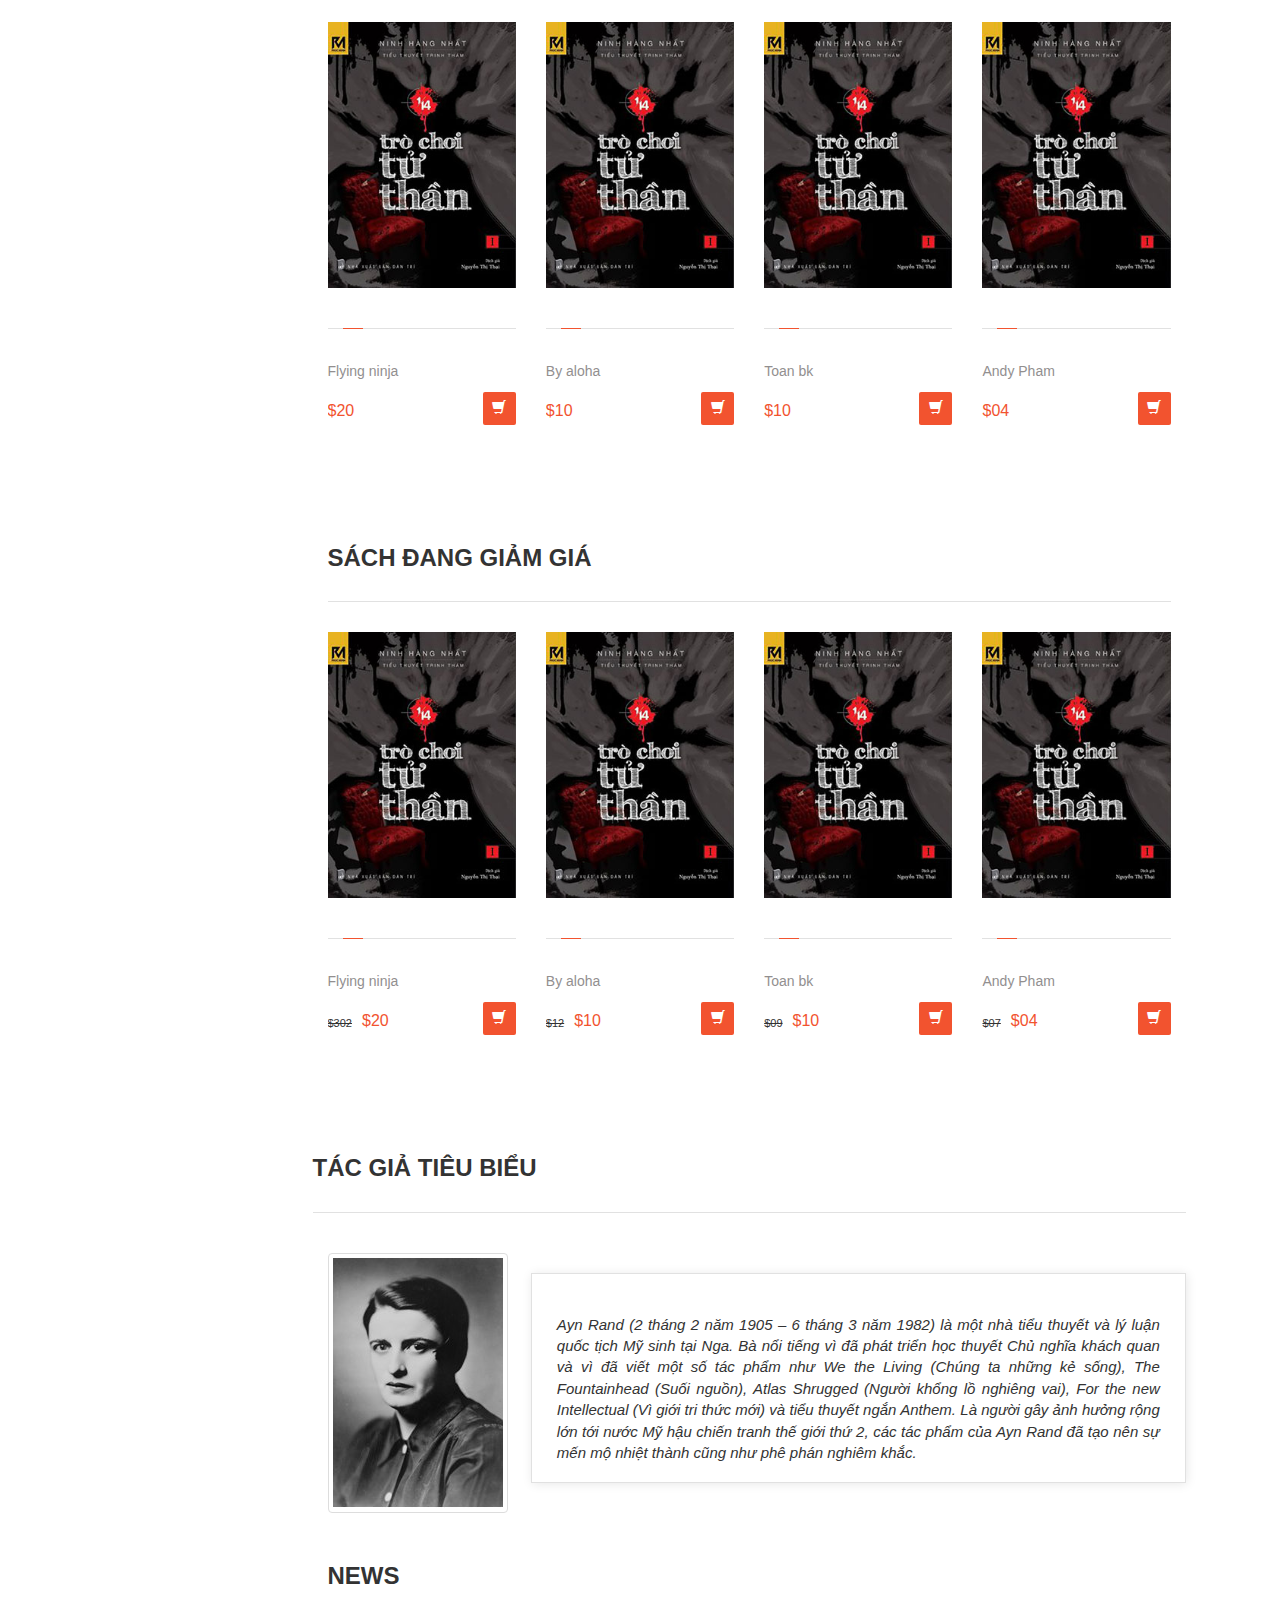
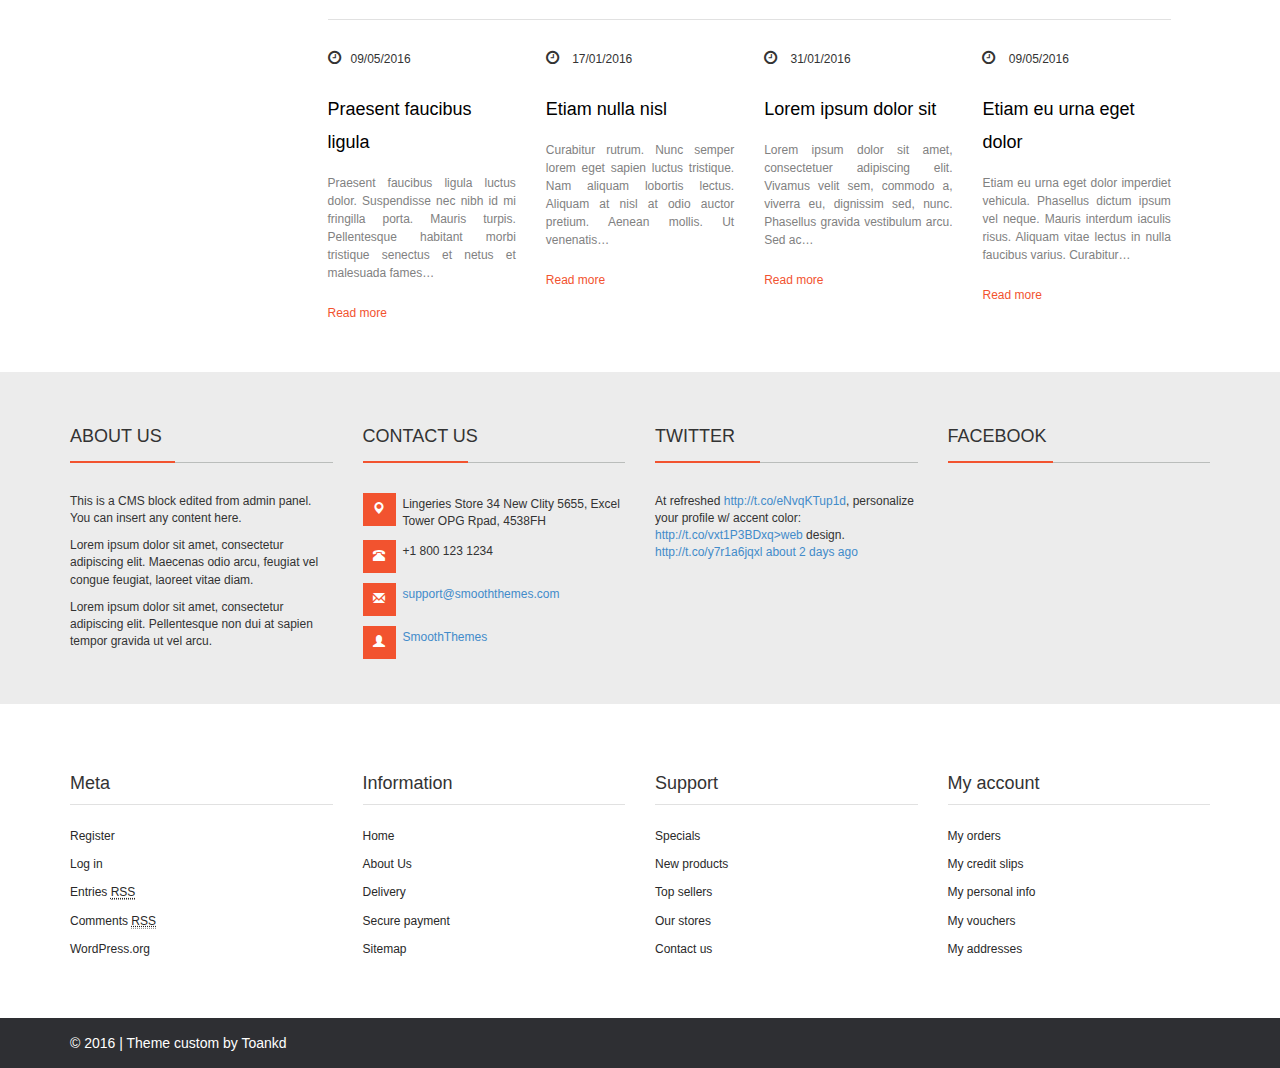
==== commit 26495dda: "code_ver4" ====
--- a/Finish/index.html
+++ b/Finish/index.html
@@ -49,8 +49,8 @@
 								<li><a href="#">Tài khoản</a></li>
 								<li><a href="#">Tặng sách</a></li>
 								<li><a href="#">Thanh toán</a></li>
-								<li><a href="#">Đăng Nhập</a></li>
-								<li><a href="#">Tạo tài khoản mới</a></li>
+								<li><a href="login.html">Đăng Nhập</a></li>
+								<li><a href="login.html">Tạo tài khoản mới</a></li>
 							</ul>
 						</div>
 					</div>
@@ -214,7 +214,7 @@
 							<div class="col-sm-12">
 								<div class="owl-carousel owl-theme">
 									<div class="zoom">
-										<a href="#">
+										<a href="BookInfo.html">
 											<img src="img/book.jpg" alt="Promo 1" class="img-responsive" />
 										</a>
 									</div>
@@ -293,7 +293,7 @@
 									<div class="line"></div>
 								</div>
 								<div class="title">
-									<h2><a href="#">Flying ninja</a></h2>
+									<h2><a href="#">Chicken</a><p style="float: right;">22-12-2016</p></h2>
 								</div>
 								<div class="info">
 									<div class="pull-left">
--- a/Finish/css/style.css
+++ b/Finish/css/style.css
@@ -252,7 +252,12 @@
 	font-weight: normal;
 	color: #928F8F;
 }
-
+.product-item .title p{
+	font-size: 14px;
+	font-weight: normal;
+	color: #928F8F;
+	margin-top: 16px;
+}
 .product-item .title a:hover{
 	color: #000;
 }
